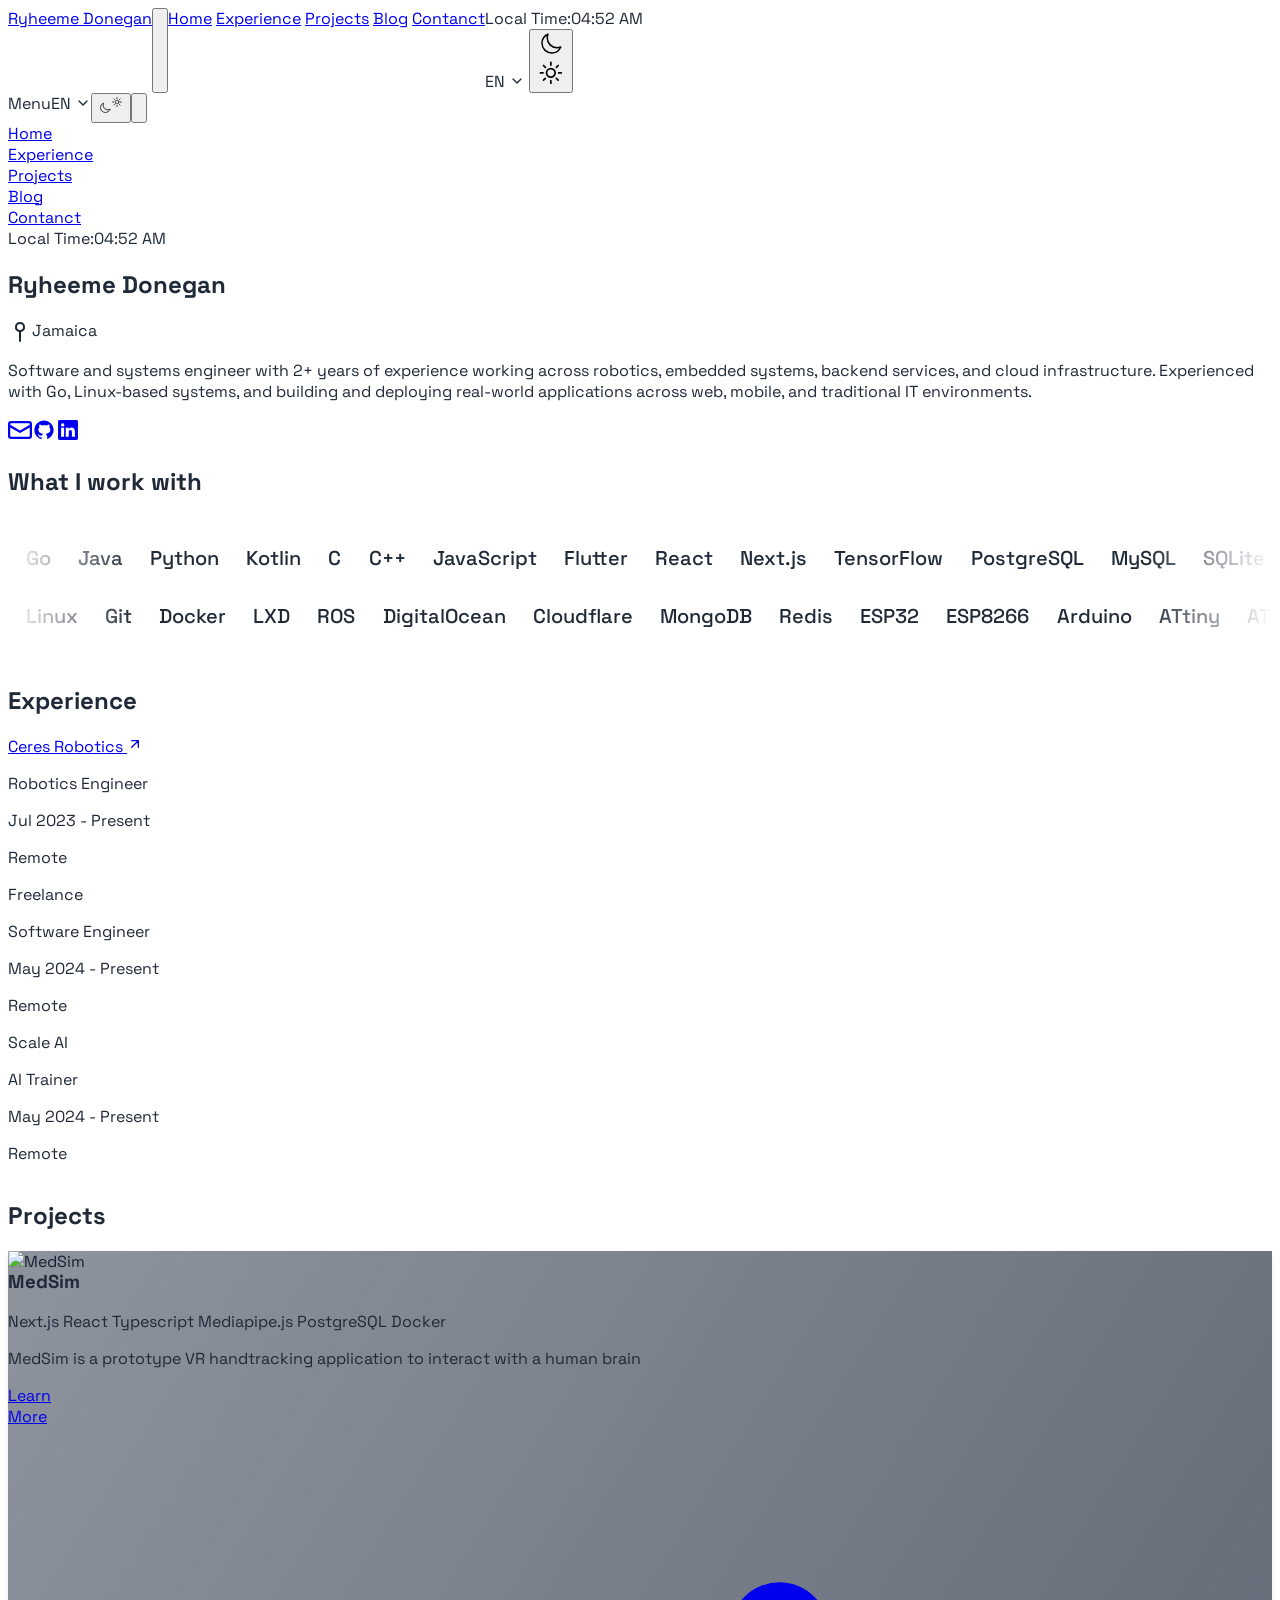
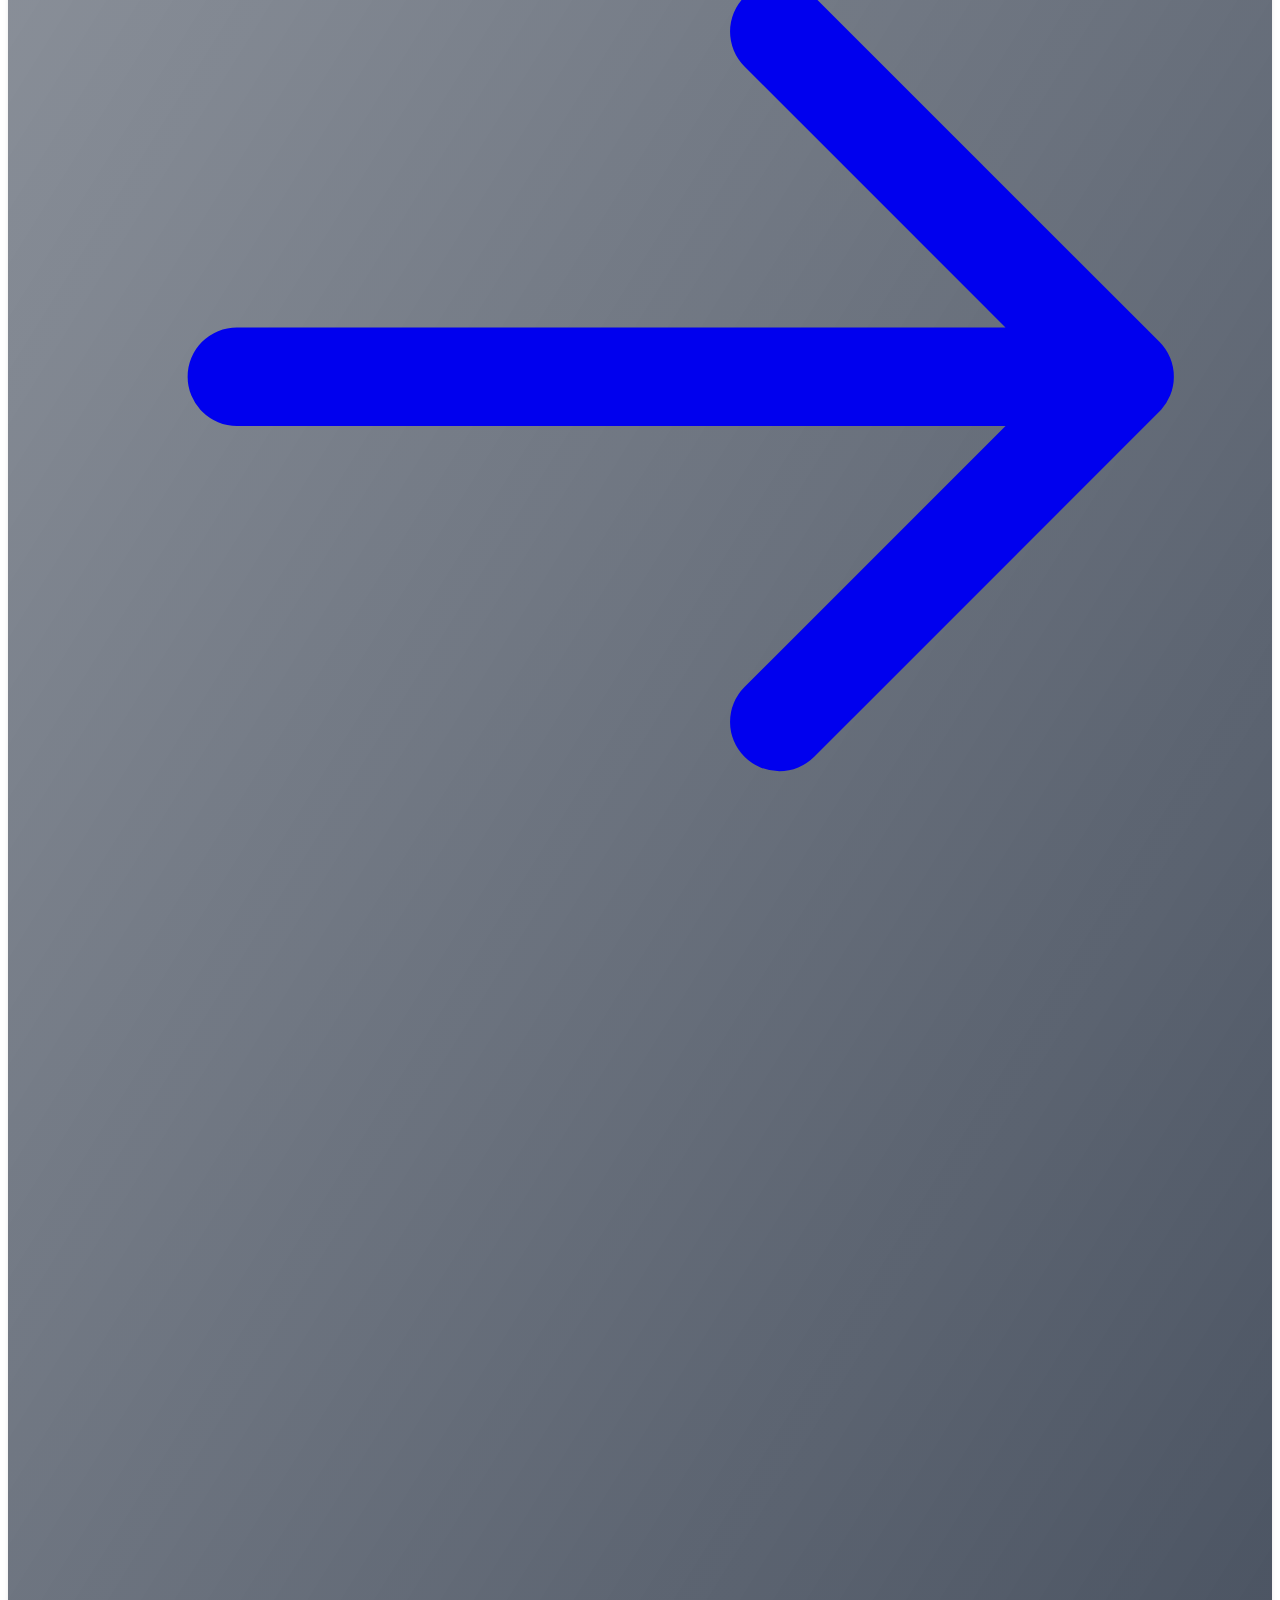
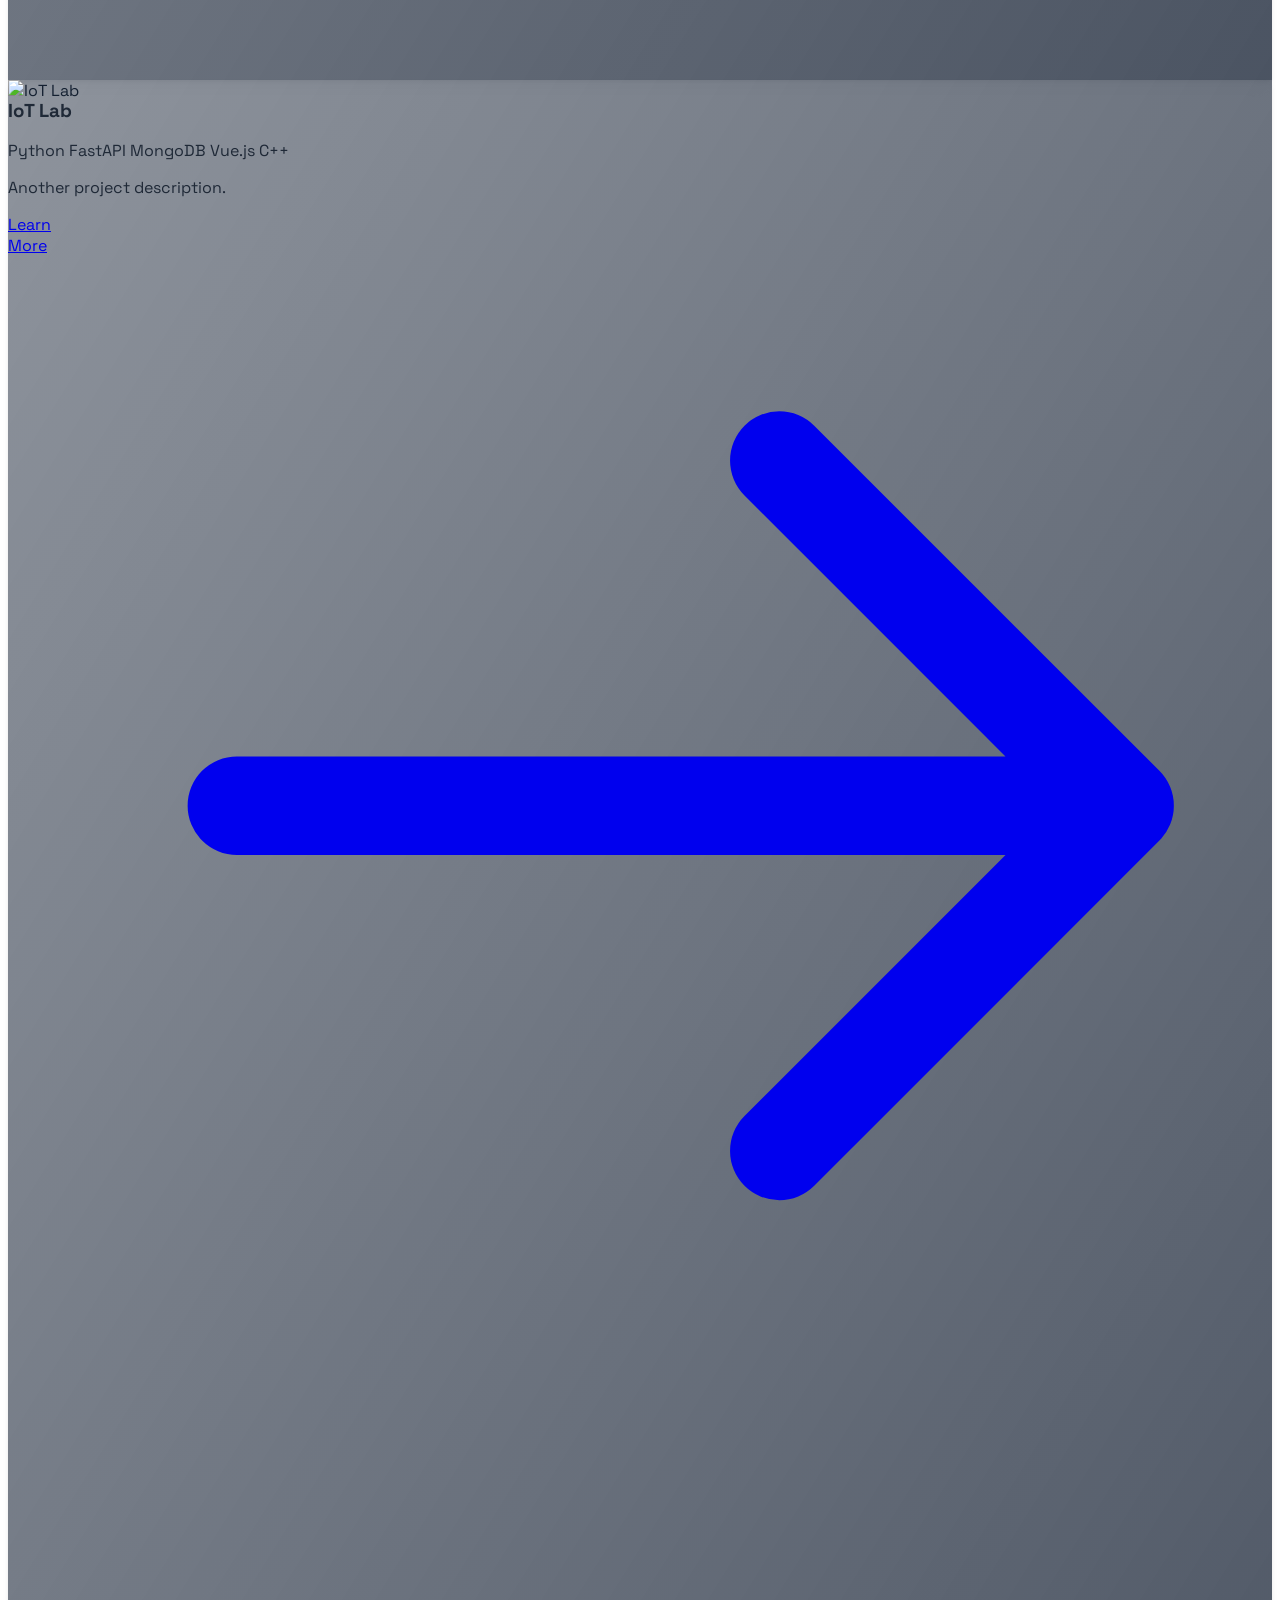
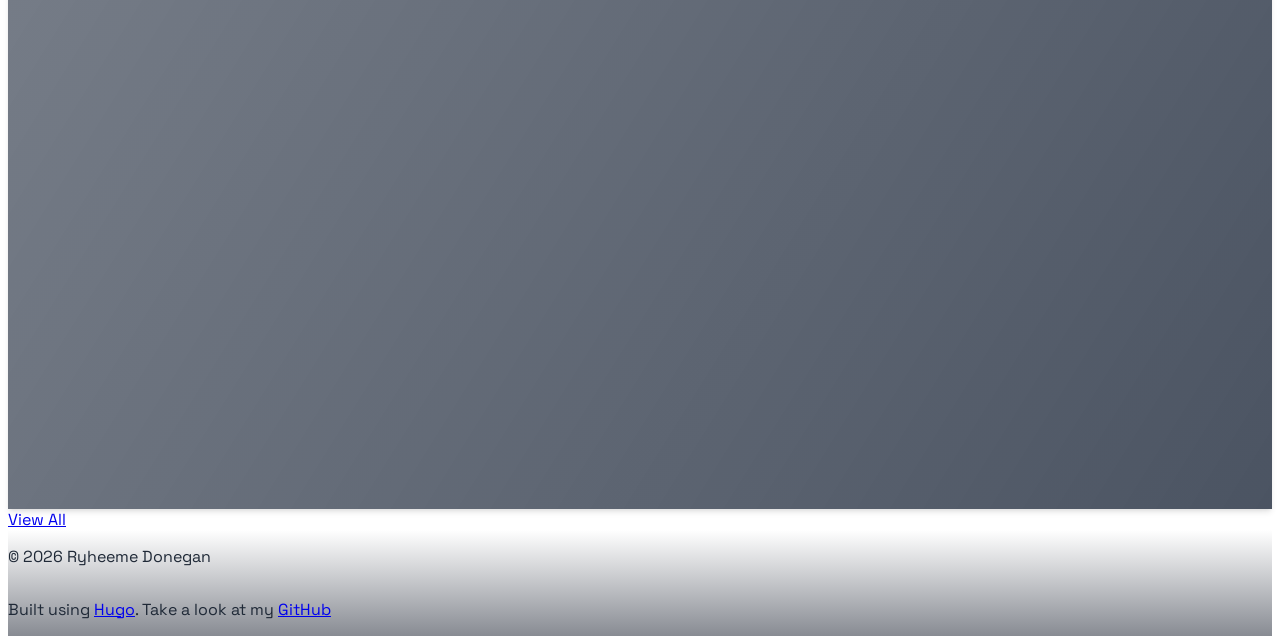
==== public/index.html @ f971b755 "push v2" ====
<!DOCTYPE html>
<html lang="en">
    <head>
	<meta name="generator" content="Hugo 0.159.0"><script src="/personal-website/livereload.js?mindelay=10&amp;v=2&amp;port=1313&amp;path=personal-website/livereload" data-no-instant defer></script>
        <meta charset="UTF-8">
        <meta name="viewport" content="width=device-width, initial-scale=1.0">
        <title>Ryheeme Donegan Personal Website</title>
        
        
        <link rel="apple-touch-icon" sizes="180x180" href="http://localhost:1313/personal-website/favicon_io/apple-touch-icon.png">
        <link rel="icon" type="image/png" sizes="32x32" href="http://localhost:1313/personal-website/favicon_io/favicon-32x32.png">
        <link rel="icon" type="image/png" sizes="16x16" href="http://localhost:1313/personal-website/favicon_io/favicon-16x16.png">
        <link rel="manifest" href="http://localhost:1313/personal-website/favicon_io/site.webmanifest">        
        <link rel="preload" href="https://cdn.tailwindcss.com" as="script">
        <link rel="preload" href="https://cdn.jsdelivr.net/gh/devicons/devicon@latest/devicon.min.css" as="style">            
        <style>
            html, body {
                background-color: #FFFFFF; 
                color: #1f2937; 
            }
            html.dark, html.dark body {
                background-color: #121212; 
                color: #f3f4f6; 
            }
            .border { 
                border-color: #d4d4d8; 
            }
            html.dark .border {
                border-color: #374151; 
            }
            .carousel-item {
                display: inline-block;
                margin: 0 1rem;
            }            
            .flex {
                display: flex;
            }
            .flex-col {
                flex-direction: column;
            }
            
            @media (min-width: 768px) {
                .md\:flex-row {
                    flex-direction: row;
                }
            }
            
            .tech-carousel {
                overflow: hidden;
                width: 100%;
                padding: 1rem 0;
            }
            
            .carousel-track {
                white-space: nowrap;
            }
        </style>
        
        <script src="https://cdn.tailwindcss.com"></script>
        <link rel="stylesheet" type='text/css' href="https://cdn.jsdelivr.net/gh/devicons/devicon@latest/devicon.min.css" />
        <script>
            if (localStorage.getItem('color-theme') === 'dark' || (!('color-theme' in localStorage) && window.matchMedia('(prefers-color-scheme: dark)').matches)) {
                document.documentElement.classList.add('dark');
            } else {
                document.documentElement.classList.remove('dark');
            }
        </script>
        <style>
            :root {
                color-scheme: light dark;
            }
            
            .tech-icon {
                filter: grayscale(100%) brightness(200%);
                transition: all 0.3s ease;
            }
            .tech-icon:hover {
                filter: none;
            }
            
            @keyframes scroll {
                0% {
                    transform: translateX(0);
                }
                100% {
                    transform: translateX(-100%);
                }
            }
            
            .tech-carousel {
                width: 100%;
                padding: 1rem 0;
            }
            
            .tech-track {
                width: fit-content;
                animation: scroll 20s linear infinite;
            }
            
            .tech-track:hover {
                animation-play-state: paused;
            }
            
            .tech-slide {
                float: left;
            }
        </style>
    </head>
    <body class="min-h-screen bg-bg-primary-light dark:bg-bg-primary-dark text-text-primary-light dark:text-text-primary-dark">
        
<head>
    <link rel="stylesheet" type='text/css' href="https://cdn.jsdelivr.net/gh/devicons/devicon@latest/devicon.min.css" />
    <link href="https://fonts.googleapis.com/css2?family=Space+Grotesk:wght@400;500;600;700&display=swap" rel="stylesheet">
    <style>
        body {
            font-family: 'Space Grotesk', sans-serif;
        }
        .language-switcher {
            position: relative;
            display: inline-block;
        }
        .language-switcher-btn {
            display: flex;
            align-items: center;
            gap: 0.25rem;
            cursor: pointer;
        }
        .language-dropdown {
            display: none;
            position: absolute;
            background-color: var(--bg-secondary);
            min-width: 120px;
            box-shadow: 0 8px 16px rgba(0,0,0,0.1);
            z-index: 1;
            border-radius: 0.5rem;
            overflow: hidden;
        }
        .language-switcher:hover .language-dropdown {
            display: block;
        }
        .language-dropdown a {
            padding: 0.75rem 1rem;
            display: block;
            text-decoration: none;
            transition: background-color 0.2s;
        }
        .language-dropdown a:hover {
            background-color: rgba(0,0,0,0.05);
        }
        .dark .language-dropdown a:hover {
            background-color: rgba(255,255,255,0.05);
        }
        .language-active {
            font-weight: 600;
        }
    </style>
</head>
<header class="py-6 relative">
    <div class="max-w-6xl mx-auto px-4">
        <div class="flex flex-col md:flex-row md:items-center md:justify-between gap-4">
            <div class="flex justify-between items-center">
                
                
                
                <a href="http://localhost:1313/personal-website/" class="text-xl font-bold text-text-primary-light dark:text-text-primary-dark hover:text-accent-light dark:hover:text-accent-dark transition-colors duration-300">
                    Ryheeme Donegan
                </a>
                
                
                <button id="mobile-menu-button" class="md:hidden text-text-secondary-light dark:text-text-secondary-dark hover:text-text-primary-light dark:hover:text-text-primary-dark focus:outline-none">
                    <svg class="w-6 h-6" fill="none" stroke="currentColor" viewBox="0 0 24 24">
                        <path stroke-linecap="round" stroke-linejoin="round" stroke-width="2" d="M4 6h16M4 12h16M4 18h16"></path>
                    </svg>
                </button>
            </div>            
            
            <nav class="hidden md:flex flex-wrap justify-center items-center gap-4 md:gap-6">
                
                <a href="http://localhost:1313/" class="inline-block text-lg text-text-secondary-light dark:text-text-secondary-dark hover:text-text-primary-light dark:hover:text-text-primary-dark transition-colors duration-300 ">Home</a>
                
                <a href="http://localhost:1313/experience/" class="inline-block text-lg text-text-secondary-light dark:text-text-secondary-dark hover:text-text-primary-light dark:hover:text-text-primary-dark transition-colors duration-300 ">Experience</a>
                
                <a href="http://localhost:1313/projects/" class="inline-block text-lg text-text-secondary-light dark:text-text-secondary-dark hover:text-text-primary-light dark:hover:text-text-primary-dark transition-colors duration-300 ">Projects</a>
                
                <a href="http://localhost:1313/blog/" class="inline-block text-lg text-text-secondary-light dark:text-text-secondary-dark hover:text-text-primary-light dark:hover:text-text-primary-dark transition-colors duration-300 ">Blog</a>
                
                <a href="http://localhost:1313/contact/" class="inline-block text-lg text-text-secondary-light dark:text-text-secondary-dark hover:text-text-primary-light dark:hover:text-text-primary-dark transition-colors duration-300 ">Contanct</a>
                
            </nav>
            <div class="hidden md:flex justify-end items-center">
                <div class="flex items-center">
                    <span class="text-lg text-text-secondary-light dark:text-text-secondary-dark mr-2">Local Time:</span>
                    <div id="local-time" class="text-lg text-text-secondary-light dark:text-text-secondary-dark"></div>
                </div>
                
                <div class="language-switcher ml-4">
                    <div class="language-switcher-btn text-lg text-text-secondary-light dark:text-text-secondary-dark hover:text-text-primary-light dark:hover:text-text-primary-dark transition-colors duration-300 p-2 rounded-md">
                        EN
                        <svg xmlns="http://www.w3.org/2000/svg" width="16" height="16" viewBox="0 0 24 24" fill="none" stroke="currentColor" stroke-width="2" stroke-linecap="round" stroke-linejoin="round">
                            <path d="m6 9 6 6 6-6"/>
                        </svg>
                    </div>
                    <div class="language-dropdown">
                        
                            
                            
                            
                            
                            <a href="http://localhost:1313/personal-website/en" 
                               class="language-active text-text-secondary-light dark:text-text-secondary-dark hover:text-text-primary-light dark:hover:text-text-primary-dark transition-colors duration-300">
                                
                            </a>
                        
                    </div>
                </div>
                <button id="theme-toggle-button-desktop" class="ml-4 inline-block text-lg text-text-secondary-light dark:text-text-secondary-dark hover:text-text-primary-light dark:hover:text-text-primary-dark transition-colors duration-300 p-2 rounded-md">
                  <svg id="theme-toggle-dark-icon-desktop" width="24" height="24" viewBox="0 0 24 24" fill="none" xmlns="http://www.w3.org/2000/svg" class="w-5 h-5">
                    <path d="M21.7519 15.0021C20.597 15.484 19.3296 15.7501 18 15.7501C12.6152 15.7501 8.25 11.3849 8.25 6.00011C8.25 4.67052 8.51614 3.40308 8.99806 2.24817C5.47566 3.71798 3 7.19493 3 11.2501C3 16.6349 7.36522 21.0001 12.75 21.0001C16.8052 21.0001 20.2821 18.5245 21.7519 15.0021Z" stroke="currentColor" stroke-width="1.5" stroke-linecap="round" stroke-linejoin="round"/>
                  </svg>
                  <svg id="theme-toggle-light-icon-desktop" xmlns="http://www.w3.org/2000/svg" fill="none" viewBox="0 0 24 24" stroke-width="1.5" stroke="currentColor" aria-hidden="true" data-slot="icon" class="w-5 h-5 hidden">
                    <path stroke-linecap="round" stroke-linejoin="round" d="M12 3v2.25m6.364.386-1.591 1.591M21 12h-2.25m-.386 6.364-1.591-1.591M12 18.75V21m-4.773-4.227-1.591 1.591M5.25 12H3m4.227-4.773L5.636 5.636M15.75 12a3.75 3.75 0 1 1-7.5 0 3.75 3.75 0 0 1 7.5 0Z"/>
                  </svg>
                </button>
            </div>
        </div>
    </div>

    
    <div id="mobile-menu" class="fixed inset-0 bg-bg-secondary-light dark:bg-bg-secondary-dark z-50 hidden transition-all duration-300 backdrop-blur-2xl">
        <div class="flex flex-col h-full">
            <div class="flex justify-between items-center p-6">
                <span class="text-xl font-bold text-text-primary-light dark:text-text-primary-dark">Menu</span>
                <div class="flex items-center gap-4">
                    
                    <div class="language-switcher">
                        <div class="language-switcher-btn text-text-secondary-light dark:text-text-secondary-dark hover:text-text-primary-light dark:hover:text-text-primary-dark transition-colors duration-300 flex items-center p-2 rounded-md">
                            EN
                            <svg xmlns="http://www.w3.org/2000/svg" width="16" height="16" viewBox="0 0 24 24" fill="none" stroke="currentColor" stroke-width="2" stroke-linecap="round" stroke-linejoin="round">
                                <path d="m6 9 6 6 6-6"/>
                            </svg>
                        </div>
                        <div class="language-dropdown">
                            
                                
                                
                                
                                
                                <a href="http://localhost:1313/personal-website/en" 
                                   class="language-active text-text-secondary-light dark:text-text-secondary-dark hover:text-text-primary-light dark:hover:text-text-primary-dark transition-colors duration-300">
                                    
                                </a>
                            
                        </div>
                    </div>
                    <button id="theme-toggle-button-mobile" class="text-text-secondary-light dark:text-text-secondary-dark hover:text-text-primary-light dark:hover:text-text-primary-dark transition-colors duration-300 flex items-center p-2 rounded-md">
                      <svg id="theme-toggle-dark-icon-mobile" width="24" height="24" viewBox="0 0 24 24" fill="none" xmlns="http://www.w3.org/2000/svg" class="w-5 h-5">
                        <path d="M21.7519 15.0021C20.597 15.484 19.3296 15.7501 18 15.7501C12.6152 15.7501 8.25 11.3849 8.25 6.00011C8.25 4.67052 8.51614 3.40308 8.99806 2.24817C5.47566 3.71798 3 7.19493 3 11.2501C3 16.6349 7.36522 21.0001 12.75 21.0001C16.8052 21.0001 20.2821 18.5245 21.7519 15.0021Z" stroke="currentColor" stroke-width="1.5" stroke-linecap="round" stroke-linejoin="round"/>
                      </svg>
                      <svg id="theme-toggle-light-icon-mobile" xmlns="http://www.w3.org/2000/svg" fill="none" viewBox="0 0 24 24" stroke-width="1.5" stroke="currentColor" aria-hidden="true" data-slot="icon" class="w-5 h-5 hidden">
                        <path stroke-linecap="round" stroke-linejoin="round" d="M12 3v2.25m6.364.386-1.591 1.591M21 12h-2.25m-.386 6.364-1.591-1.591M12 18.75V21m-4.773-4.227-1.591 1.591M5.25 12H3m4.227-4.773L5.636 5.636M15.75 12a3.75 3.75 0 1 1-7.5 0 3.75 3.75 0 0 1 7.5 0Z"/>
                      </svg>
                    </button>
                    <button id="mobile-menu-close" class="text-text-secondary-light dark:text-text-secondary-dark hover:text-text-primary-light dark:hover:text-text-primary-dark transition-colors duration-300 focus:outline-none">
                        <svg class="w-6 h-6" fill="none" stroke="currentColor" viewBox="0 0 24 24">
                            <path stroke-linecap="round" stroke-linejoin="round" stroke-width="2" d="M6 18L18 6M6 6l12 12"></path>
                        </svg>
                    </button>
                </div>
            </div>
            <nav class="flex flex-col p-6 space-y-4">
                
                <a href="http://localhost:1313/" class="text-xl text-text-secondary-light dark:text-text-secondary-dark hover:text-text-primary-light dark:hover:text-text-primary-dark transition-colors duration-300 " data-menu-link>Home</a>
                
                <a href="http://localhost:1313/experience/" class="text-xl text-text-secondary-light dark:text-text-secondary-dark hover:text-text-primary-light dark:hover:text-text-primary-dark transition-colors duration-300 " data-menu-link>Experience</a>
                
                <a href="http://localhost:1313/projects/" class="text-xl text-text-secondary-light dark:text-text-secondary-dark hover:text-text-primary-light dark:hover:text-text-primary-dark transition-colors duration-300 " data-menu-link>Projects</a>
                
                <a href="http://localhost:1313/blog/" class="text-xl text-text-secondary-light dark:text-text-secondary-dark hover:text-text-primary-light dark:hover:text-text-primary-dark transition-colors duration-300 " data-menu-link>Blog</a>
                
                <a href="http://localhost:1313/contact/" class="text-xl text-text-secondary-light dark:text-text-secondary-dark hover:text-text-primary-light dark:hover:text-text-primary-dark transition-colors duration-300 " data-menu-link>Contanct</a>
                
            </nav>
            <div class="mt-auto p-6">
                <div class="flex items-center justify-center">
                    <span class="text-lg text-text-secondary-light dark:text-text-secondary-dark mr-2">Local Time:</span>
                    <div id="mobile-local-time" class="text-lg text-text-secondary-light dark:text-text-secondary-dark"></div>
                </div>
            </div>
        </div>
    </div>
</header>

<script>
    
    function updateLocalTime() {
        const timeElements = document.querySelectorAll('#local-time, #mobile-local-time');
        timeElements.forEach(element => {
            if (element) {
                const now = new Date();
                const timeString = now.toLocaleTimeString([], { hour: '2-digit', minute: '2-digit' });
                element.textContent = timeString;
            }
        });
    }
    updateLocalTime();
    setInterval(updateLocalTime, 1000);

    
    const mobileMenuButton = document.getElementById('mobile-menu-button');
    const mobileMenuClose = document.getElementById('mobile-menu-close');
    const mobileMenu = document.getElementById('mobile-menu');
    const menuLinks = document.querySelectorAll('[data-menu-link]');

    function openMobileMenu() {
        mobileMenu.classList.remove('hidden');
        document.body.style.overflow = 'hidden'; 
    }

    function closeMobileMenu() {
        mobileMenu.classList.add('hidden');
        document.body.style.overflow = ''; 
    }

    mobileMenuButton.addEventListener('click', openMobileMenu);
    mobileMenuClose.addEventListener('click', closeMobileMenu);

    
    menuLinks.forEach(link => {
        link.addEventListener('click', closeMobileMenu);
    });

    
    const themeToggleBtnDesktop = document.getElementById('theme-toggle-button-desktop');
    const themeToggleDarkIconDesktop = document.getElementById('theme-toggle-dark-icon-desktop');
    const themeToggleLightIconDesktop = document.getElementById('theme-toggle-light-icon-desktop');

    const themeToggleBtnMobile = document.getElementById('theme-toggle-button-mobile');
    const themeToggleDarkIconMobile = document.getElementById('theme-toggle-dark-icon-mobile');
    const themeToggleLightIconMobile = document.getElementById('theme-toggle-light-icon-mobile');

    
    function updateIcons(isDarkMode) {
        if (themeToggleDarkIconDesktop && themeToggleLightIconDesktop) {
            if (isDarkMode) {
                themeToggleLightIconDesktop.classList.remove('hidden');
                themeToggleDarkIconDesktop.classList.add('hidden');
            } else {
                themeToggleLightIconDesktop.classList.add('hidden');
                themeToggleDarkIconDesktop.classList.remove('hidden');
            }
        }
        if (themeToggleDarkIconMobile && themeToggleLightIconMobile) {
            if (isDarkMode) {
                themeToggleLightIconMobile.classList.remove('hidden');
                themeToggleDarkIconMobile.classList.add('hidden');
            } else {
                themeToggleLightIconMobile.classList.add('hidden');
                themeToggleDarkIconMobile.classList.remove('hidden');
            }
        }
    }

    
    function applyTheme(isDarkMode) {
        if (isDarkMode) {
            document.documentElement.classList.add('dark');
            localStorage.setItem('color-theme', 'dark');
        } else {
            document.documentElement.classList.remove('dark');
            localStorage.setItem('color-theme', 'light');
        }
        updateIcons(isDarkMode);
    }

    
    let initialIsDarkMode = false;
    if (localStorage.getItem('color-theme') === 'dark' || 
        (!('color-theme' in localStorage) && window.matchMedia('(prefers-color-scheme: dark)').matches)) {
        initialIsDarkMode = true;
    }
    
    if (initialIsDarkMode && !document.documentElement.classList.contains('dark')) {
         document.documentElement.classList.add('dark');
    }
    applyTheme(initialIsDarkMode); 

    
    function themeToggleClickHandler() {
        const isCurrentlyDark = document.documentElement.classList.contains('dark');
        applyTheme(!isCurrentlyDark); 
        
        
        if (window.innerWidth < 768) {
            closeMobileMenu();
        }
    }

    if (themeToggleBtnDesktop) {
        themeToggleBtnDesktop.addEventListener('click', themeToggleClickHandler);
    }
    if (themeToggleBtnMobile) {
        themeToggleBtnMobile.addEventListener('click', themeToggleClickHandler);
    }
    
    
    mobileMenu.addEventListener('click', function(event) {
        
        if (event.target === mobileMenu) {
            closeMobileMenu();
        }
    });
    
    
    document.addEventListener('keydown', function(event) {
        if (event.key === 'Escape' && !mobileMenu.classList.contains('hidden')) {
            closeMobileMenu();
        }
    });
</script> 
        <main>
            
<head>
    <link rel="stylesheet" type='text/css' href="https://cdn.jsdelivr.net/gh/devicons/devicon@latest/devicon.min.css" />
</head>
<div class="w-full md:w-4/5 lg:w-3/5 mx-auto px-14 py-12">
    
    
    
    
    
    <section class="mb-16">
        <div class="max-w-3xl ml-0 p-4 pb-2 border border-border-primary-light dark:border-border-primary-dark rounded-lg bg-bg-secondary-light dark:bg-bg-secondary-dark shadow-lg relative">
            <div class="text-left">
                <h1 class="text-4xl font-bold mb-2 text-text-primary-light dark:text-text-primary-dark">Ryheeme Donegan</h1>
                <p class="text-gray-400 mb-3 flex items-center text-xl">
                    <svg xmlns="http://www.w3.org/2000/svg" class="text-gray-400" width="24" height="24" viewBox="-7 -2 24 24"><path fill="currentColor" d="M4 9.9A5.002 5.002 0 0 1 5 0a5 5 0 0 1 1 9.9V19a1 1 0 0 1-2 0V9.9zM5 8a3 3 0 1 0 0-6a3 3 0 0 0 0 6z"/></svg>
                    Jamaica
                </p>
                <p class="text-xl mb-6 text-text-primary-light dark:text-text-primary-dark">Software and systems engineer with 2&#43; years of experience working across robotics, embedded systems, backend services, and cloud infrastructure. Experienced with Go, Linux-based systems, and building and deploying real-world applications across web, mobile, and traditional IT environments.</p>
            </div>
            
            <div class="mt-8 md:mt-0 flex flex-wrap justify-center gap-3 md:absolute md:top-4 md:right-4 md:flex-nowrap md:justify-end md:mt-0">
                
                <a href="mailto:ryheemedonegan2003@gmail.com" class="text-text-secondary-light dark:text-text-secondary-dark hover:text-text-primary-light dark:hover:text-text-primary-dark bg-bg-tertiary-light dark:bg-bg-tertiary-dark p-2 rounded-md border border-border-secondary-light dark:border-border-secondary-dark hover:border-border-primary-light dark:hover:border-border-primary-dark transition-all">
                    <svg xmlns="http://www.w3.org/2000/svg" width="24" height="24" viewBox="0 0 16 16"><path fill="currentColor" fill-rule="evenodd" d="M2 3.5h12a.5.5 0 0 1 .5.5v.572L8 8.286L1.5 4.572V4a.5.5 0 0 1 .5-.5Zm-.5 2.8V12a.5.5 0 0 0 .5.5h12a.5.5 0 0 0 .5-.5V6.3L8.372 9.8L8 10.014L7.628 9.8L1.5 6.3ZM0 4a2 2 0 0 1 2-2h12a2 2 0 0 1 2 2v8a2 2 0 0 1-2 2H2a2 2 0 0 1-2-2V4Z" clip-rule="evenodd"/></svg>
                </a>
                
                
                <a href="https://github.com/rylimitless" class="text-text-secondary-light dark:text-text-secondary-dark hover:text-text-primary-light dark:hover:text-text-primary-dark bg-bg-tertiary-light dark:bg-bg-tertiary-dark p-2 rounded-md border border-border-secondary-light dark:border-border-secondary-dark hover:border-border-primary-light dark:hover:border-border-primary-dark transition-all" target="_blank" rel="noopener noreferrer">
                    <svg xmlns="http://www.w3.org/2000/svg" x="0px" y="0px" width="24" height="24" viewBox="0,0,256,256">
                        <g fill="currentColor" fill-rule="nonzero" stroke="none" stroke-width="1" stroke-linecap="butt" stroke-linejoin="miter" stroke-miterlimit="10" stroke-dasharray="" stroke-dashoffset="0" font-family="none" font-weight="none" font-size="none" text-anchor="none" style="mix-blend-mode: normal"><g transform="scale(8.53333,8.53333)"><path d="M15,3c-6.627,0 -12,5.373 -12,12c0,5.623 3.872,10.328 9.092,11.63c-0.056,-0.162 -0.092,-0.35 -0.092,-0.583v-2.051c-0.487,0 -1.303,0 -1.508,0c-0.821,0 -1.551,-0.353 -1.905,-1.009c-0.393,-0.729 -0.461,-1.844 -1.435,-2.526c-0.289,-0.227 -0.069,-0.486 0.264,-0.451c0.615,0.174 1.125,0.596 1.605,1.222c0.478,0.627 0.703,0.769 1.596,0.769c0.433,0 1.081,-0.025 1.691,-0.121c0.328,-0.833 0.895,-1.6 1.588,-1.962c-3.996,-0.411 -5.903,-2.399 -5.903,-5.098c0,-1.162 0.495,-2.286 1.336,-3.233c-0.276,-0.94 -0.623,-2.857 0.106,-3.587c1.798,0 2.885,1.166 3.146,1.481c0.896,-0.307 1.88,-0.481 2.914,-0.481c1.036,0 2.024,0.174 2.922,0.483c0.258,-0.313 1.346,-1.483 3.148,-1.483c0.732,0.731 0.381,2.656 0.102,3.594c0.836,0.945 1.328,2.066 1.328,3.226c0,2.697 -1.904,4.684 -5.894,5.097c1.098,0.573 1.899,2.183 1.899,3.396v2.734c0,0.104 -0.023,0.179 -0.035,0.268c4.676,-1.639 8.035,-6.079 8.035,-11.315c0,-6.627 -5.373,-12 -12,-12z"></path></g></g>
                        </svg>
                </a>
                
                
                <a href="https://www.linkedin.com/in/ryheemedonegan/" class="text-text-secondary-light dark:text-text-secondary-dark hover:text-text-primary-light dark:hover:text-text-primary-dark bg-bg-tertiary-light dark:bg-bg-tertiary-dark p-2 rounded-md border border-border-secondary-light dark:border-border-secondary-dark hover:border-border-primary-light dark:hover:border-border-primary-dark transition-all" target="_blank" rel="noopener noreferrer">
                    <svg xmlns="http://www.w3.org/2000/svg" width="24" height="24" viewBox="0 0 24 24"><path fill="currentColor" d="M20.47 2H3.53a1.45 1.45 0 0 0-1.47 1.43v17.14A1.45 1.45 0 0 0 3.53 22h16.94a1.45 1.45 0 0 0 1.47-1.43V3.43A1.45 1.45 0 0 0 20.47 2ZM8.09 18.74h-3v-9h3ZM6.59 8.48a1.56 1.56 0 1 1 0-3.12a1.57 1.57 0 1 1 0 3.12Zm12.32 10.26h-3v-4.83c0-1.21-.43-2-1.52-2A1.65 1.65 0 0 0 12.85 13a2 2 0 0 0-.1.73v5h-3v-9h3V11a3 3 0 0 1 2.71-1.5c2 0 3.45 1.29 3.45 4.06Z"/></svg>
                </a>
                
                
            </div>
        </div>
    </section>
    

    
    
        <section class="mb-20">
            <h2 class="text-4xl font-bold mb-2 relative">What I work with</h2>
            <div class="tech-carousel">
                <div class="carousel-container">
                    <div class="carousel-track carousel-track-left-to-right"><div class="carousel-item">
                                <i class="devicon-go-plain"></i>
                                <span class="text-xl">Go</span>
                            </div><div class="carousel-item">
                                <i class="devicon-java-plain"></i>
                                <span class="text-xl">Java</span>
                            </div><div class="carousel-item">
                                <i class="devicon-python-plain"></i>
                                <span class="text-xl">Python</span>
                            </div><div class="carousel-item">
                                <i class="devicon-kotlin-plain"></i>
                                <span class="text-xl">Kotlin</span>
                            </div><div class="carousel-item">
                                <i class="devicon-c-plain"></i>
                                <span class="text-xl">C</span>
                            </div><div class="carousel-item">
                                <i class="devicon-cplusplus-plain"></i>
                                <span class="text-xl">C&#43;&#43;</span>
                            </div><div class="carousel-item">
                                <i class="devicon-javascript-plain"></i>
                                <span class="text-xl">JavaScript</span>
                            </div><div class="carousel-item">
                                <i class="devicon-flutter-plain"></i>
                                <span class="text-xl">Flutter</span>
                            </div><div class="carousel-item">
                                <i class="devicon-react-original"></i>
                                <span class="text-xl">React</span>
                            </div><div class="carousel-item">
                                <i class="devicon-nextjs-plain"></i>
                                <span class="text-xl">Next.js</span>
                            </div><div class="carousel-item">
                                <i class="devicon-tensorflow-original"></i>
                                <span class="text-xl">TensorFlow</span>
                            </div><div class="carousel-item">
                                <i class="devicon-postgresql-plain"></i>
                                <span class="text-xl">PostgreSQL</span>
                            </div><div class="carousel-item">
                                <i class="devicon-mysql-plain"></i>
                                <span class="text-xl">MySQL</span>
                            </div><div class="carousel-item">
                                <i class="devicon-sqlite-plain"></i>
                                <span class="text-xl">SQLite</span>
                            </div><div class="carousel-item">
                                <i class="devicon-go-plain"></i>
                                <span class="text-xl">Go</span>
                            </div><div class="carousel-item">
                                <i class="devicon-java-plain"></i>
                                <span class="text-xl">Java</span>
                            </div><div class="carousel-item">
                                <i class="devicon-python-plain"></i>
                                <span class="text-xl">Python</span>
                            </div><div class="carousel-item">
                                <i class="devicon-kotlin-plain"></i>
                                <span class="text-xl">Kotlin</span>
                            </div><div class="carousel-item">
                                <i class="devicon-c-plain"></i>
                                <span class="text-xl">C</span>
                            </div><div class="carousel-item">
                                <i class="devicon-cplusplus-plain"></i>
                                <span class="text-xl">C&#43;&#43;</span>
                            </div><div class="carousel-item">
                                <i class="devicon-javascript-plain"></i>
                                <span class="text-xl">JavaScript</span>
                            </div><div class="carousel-item">
                                <i class="devicon-flutter-plain"></i>
                                <span class="text-xl">Flutter</span>
                            </div><div class="carousel-item">
                                <i class="devicon-react-original"></i>
                                <span class="text-xl">React</span>
                            </div><div class="carousel-item">
                                <i class="devicon-nextjs-plain"></i>
                                <span class="text-xl">Next.js</span>
                            </div><div class="carousel-item">
                                <i class="devicon-tensorflow-original"></i>
                                <span class="text-xl">TensorFlow</span>
                            </div><div class="carousel-item">
                                <i class="devicon-postgresql-plain"></i>
                                <span class="text-xl">PostgreSQL</span>
                            </div><div class="carousel-item">
                                <i class="devicon-mysql-plain"></i>
                                <span class="text-xl">MySQL</span>
                            </div><div class="carousel-item">
                                <i class="devicon-sqlite-plain"></i>
                                <span class="text-xl">SQLite</span>
                            </div></div>
                </div>

                <div class="carousel-container -mt-1">
                    <div class="carousel-track-reverse"><div class="carousel-item">
                                <i class="devicon-linux-plain"></i>
                                <span class="text-xl">Linux</span>
                            </div><div class="carousel-item">
                                <i class="devicon-git-plain"></i>
                                <span class="text-xl">Git</span>
                            </div><div class="carousel-item">
                                <i class="devicon-docker-plain"></i>
                                <span class="text-xl">Docker</span>
                            </div><div class="carousel-item">
                                <i class="devicon-devicon-plain"></i>
                                <span class="text-xl">LXD</span>
                            </div><div class="carousel-item">
                                <i class="devicon-devicon-plain"></i>
                                <span class="text-xl">ROS</span>
                            </div><div class="carousel-item">
                                <i class="devicon-digitalocean-plain"></i>
                                <span class="text-xl">DigitalOcean</span>
                            </div><div class="carousel-item">
                                <i class="devicon-cloudflare-plain"></i>
                                <span class="text-xl">Cloudflare</span>
                            </div><div class="carousel-item">
                                <i class="devicon-mongodb-plain"></i>
                                <span class="text-xl">MongoDB</span>
                            </div><div class="carousel-item">
                                <i class="devicon-redis-plain"></i>
                                <span class="text-xl">Redis</span>
                            </div><div class="carousel-item">
                                <i class="devicon-devicon-plain"></i>
                                <span class="text-xl">ESP32</span>
                            </div><div class="carousel-item">
                                <i class="devicon-devicon-plain"></i>
                                <span class="text-xl">ESP8266</span>
                            </div><div class="carousel-item">
                                <i class="devicon-arduino-plain"></i>
                                <span class="text-xl">Arduino</span>
                            </div><div class="carousel-item">
                                <i class="devicon-devicon-plain"></i>
                                <span class="text-xl">ATtiny</span>
                            </div><div class="carousel-item">
                                <i class="devicon-devicon-plain"></i>
                                <span class="text-xl">ATmega328P</span>
                            </div><div class="carousel-item">
                                <i class="devicon-devicon-plain"></i>
                                <span class="text-xl">Gazebo</span>
                            </div><div class="carousel-item">
                                <i class="devicon-linux-plain"></i>
                                <span class="text-xl">Linux</span>
                            </div><div class="carousel-item">
                                <i class="devicon-git-plain"></i>
                                <span class="text-xl">Git</span>
                            </div><div class="carousel-item">
                                <i class="devicon-docker-plain"></i>
                                <span class="text-xl">Docker</span>
                            </div><div class="carousel-item">
                                <i class="devicon-devicon-plain"></i>
                                <span class="text-xl">LXD</span>
                            </div><div class="carousel-item">
                                <i class="devicon-devicon-plain"></i>
                                <span class="text-xl">ROS</span>
                            </div><div class="carousel-item">
                                <i class="devicon-digitalocean-plain"></i>
                                <span class="text-xl">DigitalOcean</span>
                            </div><div class="carousel-item">
                                <i class="devicon-cloudflare-plain"></i>
                                <span class="text-xl">Cloudflare</span>
                            </div><div class="carousel-item">
                                <i class="devicon-mongodb-plain"></i>
                                <span class="text-xl">MongoDB</span>
                            </div><div class="carousel-item">
                                <i class="devicon-redis-plain"></i>
                                <span class="text-xl">Redis</span>
                            </div><div class="carousel-item">
                                <i class="devicon-devicon-plain"></i>
                                <span class="text-xl">ESP32</span>
                            </div><div class="carousel-item">
                                <i class="devicon-devicon-plain"></i>
                                <span class="text-xl">ESP8266</span>
                            </div><div class="carousel-item">
                                <i class="devicon-arduino-plain"></i>
                                <span class="text-xl">Arduino</span>
                            </div><div class="carousel-item">
                                <i class="devicon-devicon-plain"></i>
                                <span class="text-xl">ATtiny</span>
                            </div><div class="carousel-item">
                                <i class="devicon-devicon-plain"></i>
                                <span class="text-xl">ATmega328P</span>
                            </div><div class="carousel-item">
                                <i class="devicon-devicon-plain"></i>
                                <span class="text-xl">Gazebo</span>
                            </div></div>
                </div>
            </div>
        </section>
    

    
    
    

    
    <section>
        <h2 class="text-4xl font-bold mb-5">Experience</h2>
        <div class="space-y-4 max-w-3xl mx-auto">
            
            <div class="relative pl-8 before:content-[''] before:absolute before:left-0 before:top-0 before:w-[2px] before:h-full before:bg-gray-700 before:rounded-full">
                
                <div class="absolute -left-1.5 top-0 w-2 h-2 bg-gray-700 rounded-full"></div>
                
                <div class="text-gray-400 text-xl mb-1">
                    
                        <a href="https://www.ceresrobotja.com/" target="_blank" rel="noopener noreferrer" class="group inline-flex items-center gap-2 font-medium hover:text-accent-light dark:hover:text-accent-dark transition-colors duration-200">
                            Ceres Robotics
                            <svg xmlns="http://www.w3.org/2000/svg" width="16" height="16" viewBox="0 0 24 24" fill="none" stroke="currentColor" stroke-width="2" stroke-linecap="round" stroke-linejoin="round" class="opacity-70 group-hover:opacity-100 transition-opacity duration-200">
                                <path d="M7 17l9.2-9.2M17 17V7H7"/>
                            </svg>
                        </a>
                    
                </div>
                <p class="text-2xl font-semibold">Robotics Engineer</p>
                <p class="text-gray-400 font-semibold">Jul 2023 - Present</p>
                <p class="text-gray-400 text-sm"> Remote</p>
                <p class="mt-2"></p>
            </div>
            
            <div class="relative pl-8 before:content-[''] before:absolute before:left-0 before:top-0 before:w-[2px] before:h-full before:bg-gray-700 before:rounded-full">
                
                <div class="absolute -left-1.5 top-0 w-2 h-2 bg-gray-700 rounded-full"></div>
                
                <div class="text-gray-400 text-xl mb-1">
                    
                        Freelance
                    
                </div>
                <p class="text-2xl font-semibold">Software Engineer</p>
                <p class="text-gray-400 font-semibold">May 2024 - Present</p>
                <p class="text-gray-400 text-sm"> Remote</p>
                <p class="mt-2"></p>
            </div>
            
            <div class="relative pl-8 before:content-[''] before:absolute before:left-0 before:top-0 before:w-[2px] before:h-full before:bg-gray-700 before:rounded-full">
                
                <div class="absolute -left-1.5 top-0 w-2 h-2 bg-gray-700 rounded-full"></div>
                
                <div class="text-gray-400 text-xl mb-1">
                    
                        Scale AI
                    
                </div>
                <p class="text-2xl font-semibold">AI Trainer</p>
                <p class="text-gray-400 font-semibold">May 2024 - Present</p>
                <p class="text-gray-400 text-sm"> Remote</p>
                <p class="mt-2"></p>
            </div>
            
        </div>
    </section>
    

    
    
    
    
    

    
    
    

    
    <section class="mt-12 md:mt-20 mb-12 md:mb-20">
        <div class="flex justify-between items-center mb-6 md:mb-8">
            <h2 class="text-2xl md:text-4xl font-bold">Projects</h2>
        </div>
        <div class="grid grid-cols-1 gap-6 md:gap-8 max-w-3xl mx-auto">
            
            <div class="project-card relative overflow-hidden rounded-lg bg-[#121212] border border-gray-700 transition-all duration-300 group">
                <div class="aspect-w-16 aspect-h-9 overflow-hidden relative">
                    <div class="absolute inset-0 bg-gradient-to-br from-blue-500/20 to-purple-500/20 z-10"></div>
                    <img src="http://localhost:1313/personal-website/images/projects/medsim.png" alt="MedSim" class="w-full h-full object-cover transition-transform duration-500 group-hover:scale-110">
                    <div class="absolute inset-0 bg-gradient-to-t from-black/90 via-black/50 to-transparent opacity-60 z-20"></div>
                    
                    
                    <div class="absolute inset-0 z-30 p-4 pb-3 md:p-6 md:pb-4 flex flex-col justify-end transform transition-transform duration-500 translate-y-0 group-hover:translate-y-[-20px]">
                        <h3 class="text-xl md:text-2xl font-bold mb-1.5 md:mb-2 text-white line-clamp-2">MedSim</h3>
                        <div class="hidden sm:flex flex-wrap gap-1 md:gap-2 mb-1.5 md:mb-3">
                            
                            
                            <span class="px-1.5 md:px-2 py-0.5 bg-black/30 backdrop-blur-sm rounded-md text-[10px] md:text-xs font-medium text-white">Next.js</span>
                            
                            <span class="px-1.5 md:px-2 py-0.5 bg-black/30 backdrop-blur-sm rounded-md text-[10px] md:text-xs font-medium text-white"> React </span>
                            
                            <span class="px-1.5 md:px-2 py-0.5 bg-black/30 backdrop-blur-sm rounded-md text-[10px] md:text-xs font-medium text-white"> Typescript </span>
                            
                            <span class="px-1.5 md:px-2 py-0.5 bg-black/30 backdrop-blur-sm rounded-md text-[10px] md:text-xs font-medium text-white"> Mediapipe.js</span>
                            
                            <span class="px-1.5 md:px-2 py-0.5 bg-black/30 backdrop-blur-sm rounded-md text-[10px] md:text-xs font-medium text-white"> PostgreSQL</span>
                            
                            <span class="px-1.5 md:px-2 py-0.5 bg-black/30 backdrop-blur-sm rounded-md text-[10px] md:text-xs font-medium text-white"> Docker</span>
                            
                        </div>
                        <p class="hidden md:block text-sm text-white mb-3 line-clamp-3 md:line-clamp-4">MedSim is a prototype VR handtracking application to interact with a human brain</p>
                        
                        
                        <a href="https://medsim-vcjkb.sevalla.app/" class="bg-white/90 backdrop-blur-sm hover:bg-white text-black text-xs md:text-sm font-medium py-1 md:py-1.5 px-2 md:px-3 rounded-md inline-block transition-all duration-300 transform opacity-100 md:opacity-0 group-hover:opacity-100 w-fit flex items-center shadow-lg hover:shadow-xl">
                            Learn More
                            <svg xmlns="http://www.w3.org/2000/svg" class="h-3.5 w-3.5 ml-1 transform group-hover:translate-x-1 transition-transform duration-200" fill="none" viewBox="0 0 24 24" stroke="currentColor">
                                <path stroke-linecap="round" stroke-linejoin="round" stroke-width="2" d="M14 5l7 7m0 0l-7 7m7-7H3" />
                            </svg>
                        </a>
                    </div>
                </div>
            </div>
            
            <div class="project-card relative overflow-hidden rounded-lg bg-[#121212] border border-gray-700 transition-all duration-300 group">
                <div class="aspect-w-16 aspect-h-9 overflow-hidden relative">
                    <div class="absolute inset-0 bg-gradient-to-br from-blue-500/20 to-purple-500/20 z-10"></div>
                    <img src="http://localhost:1313/personal-website/images/projects/iot.png" alt="IoT Lab" class="w-full h-full object-cover transition-transform duration-500 group-hover:scale-110">
                    <div class="absolute inset-0 bg-gradient-to-t from-black/90 via-black/50 to-transparent opacity-60 z-20"></div>
                    
                    
                    <div class="absolute inset-0 z-30 p-4 pb-3 md:p-6 md:pb-4 flex flex-col justify-end transform transition-transform duration-500 translate-y-0 group-hover:translate-y-[-20px]">
                        <h3 class="text-xl md:text-2xl font-bold mb-1.5 md:mb-2 text-white line-clamp-2">IoT Lab</h3>
                        <div class="hidden sm:flex flex-wrap gap-1 md:gap-2 mb-1.5 md:mb-3">
                            
                            
                            <span class="px-1.5 md:px-2 py-0.5 bg-black/30 backdrop-blur-sm rounded-md text-[10px] md:text-xs font-medium text-white">Python</span>
                            
                            <span class="px-1.5 md:px-2 py-0.5 bg-black/30 backdrop-blur-sm rounded-md text-[10px] md:text-xs font-medium text-white"> FastAPI</span>
                            
                            <span class="px-1.5 md:px-2 py-0.5 bg-black/30 backdrop-blur-sm rounded-md text-[10px] md:text-xs font-medium text-white"> MongoDB</span>
                            
                            <span class="px-1.5 md:px-2 py-0.5 bg-black/30 backdrop-blur-sm rounded-md text-[10px] md:text-xs font-medium text-white"> Vue.js </span>
                            
                            <span class="px-1.5 md:px-2 py-0.5 bg-black/30 backdrop-blur-sm rounded-md text-[10px] md:text-xs font-medium text-white"> C&#43;&#43;</span>
                            
                        </div>
                        <p class="hidden md:block text-sm text-white mb-3 line-clamp-3 md:line-clamp-4">Another project description.</p>
                        
                        
                        <a href="https://github.com/rylimitless/home_weather_system" class="bg-white/90 backdrop-blur-sm hover:bg-white text-black text-xs md:text-sm font-medium py-1 md:py-1.5 px-2 md:px-3 rounded-md inline-block transition-all duration-300 transform opacity-100 md:opacity-0 group-hover:opacity-100 w-fit flex items-center shadow-lg hover:shadow-xl">
                            Learn More
                            <svg xmlns="http://www.w3.org/2000/svg" class="h-3.5 w-3.5 ml-1 transform group-hover:translate-x-1 transition-transform duration-200" fill="none" viewBox="0 0 24 24" stroke="currentColor">
                                <path stroke-linecap="round" stroke-linejoin="round" stroke-width="2" d="M14 5l7 7m0 0l-7 7m7-7H3" />
                            </svg>
                        </a>
                    </div>
                </div>
            </div>
            
            <div class="flex justify-center mt-4 md:mt-8">
                <a href="http://localhost:1313/personal-website/projects/" class="text-blue-500 hover:text-blue-400 transition-colors duration-200 text-sm md:text-lg">View All</a>
            </div>
        </div>
    </section>
    

    
    <div class="grid grid-cols-1 md:grid-cols-2 gap-8 mt-20 mb-20 max-w-3xl mx-auto">
        
        
        
        
        

        
        
        
        
        
    </div>

    
    
    
    
    
    
    
</div>

<style>
.tech-carousel {
    width: 100%;
    overflow: hidden;
    mask-image: linear-gradient(to right, transparent, black 10%, black 90%, transparent);
    -webkit-mask-image: linear-gradient(to right, transparent, black 10%, black 90%, transparent);
}

.carousel-container {
    width: 100%;
    overflow: hidden;
    margin-bottom: 0.5rem;
}

.carousel-track, .carousel-track-reverse {
    display: flex;
    width: fit-content;
}

.carousel-track {
    animation: scroll 45s linear infinite;
}

.carousel-track-left-to-right {
    animation: scroll-left-to-right 60s linear infinite;
}

.carousel-track-reverse {
    animation: scroll-reverse 45s linear infinite;
}

.carousel-item {
    display: flex;
    align-items: center;
    width: auto;
    padding: 0.75rem 0.5rem;
    margin: 0 0.1rem;
    border-radius: 0.5rem;
    white-space: nowrap;
    gap: 0.5rem;
}

.carousel-item i {
    font-size: 2.25rem;
}

.carousel-item span {
    font-size: 1.25rem;
    font-weight: 500;
}

.carousel-container:hover .carousel-track,
.carousel-container:hover .carousel-track-reverse,
.carousel-container:hover .carousel-track-left-to-right {
    animation-play-state: paused;
}

@keyframes scroll {
    0% {
        transform: translateX(0);
    }
    100% {
        transform: translateX(calc(-100% / 2));
    }
}

@keyframes scroll-left-to-right {
    0% {
        transform: translateX(calc(-100% / 2));
    }
    100% {
        transform: translateX(0);
    }
}

@keyframes scroll-reverse {
    0% {
        transform: translateX(0);
    }
    100% {
        transform: translateX(calc(-100% / 2));
    }
}

.max-w-3xl {
    border-color: rgba(75, 85, 99, 0.7); 
}

.project-card {
    height: 100%;
    display: flex;
    flex-direction: column;
    box-shadow: 0 4px 6px -1px rgba(0, 0, 0, 0.1), 0 2px 4px -1px rgba(0, 0, 0, 0.06);
    transition: all 0.5s cubic-bezier(0.4, 0, 0.2, 1);
    background: linear-gradient(to bottom right, rgba(30, 41, 59, 0.5), rgba(30, 41, 59, 0.8));
    backdrop-filter: blur(10px);
}

.project-card:hover {
    transform: translateY(-5px);
    box-shadow: 0 20px 25px -5px rgba(0, 0, 0, 0.2), 0 10px 10px -5px rgba(0, 0, 0, 0.1);
    border-color: rgba(59, 130, 246, 0.5);
}
@media (max-width: 767px) {
    .project-card {
        margin: 0 1rem; 
    }
    .aspect-w-16 {
        padding-bottom: 75%; 
    }
}

@media (min-width: 768px) {
    .project-card:hover {
        transform: translateY(-5px);
        box-shadow: 0 20px 25px -5px rgba(0, 0, 0, 0.2), 0 10px 10px -5px rgba(0, 0, 0, 0.1);
        border-color: rgba(59, 130, 246, 0.5);
    }
}
.aspect-w-16 {
    position: relative;
    padding-bottom: 56.25%;
}

.aspect-w-16 > img {
    position: absolute;
    height: 100%;
    width: 100%;
    top: 0;
    left: 0;
    right: 0;
    bottom: 0;
    object-fit: cover;
    filter: saturate(1.1) contrast(1.1);
}

.line-clamp-2 {
    display: -webkit-box;
    -webkit-line-clamp: 2;
    line-clamp: 2;
    -webkit-box-orient: vertical;
    overflow: hidden;
}

.blog-card {
    transition: all 0.3s ease;
}

.blog-card:hover {
    transform: translateX(4px);
}

footer {
    background: linear-gradient(to bottom, transparent, rgba(17, 24, 39, 0.5));
}

 
.toaster {
    position: fixed;
    bottom: 20px;
    left: 50%;
    transform: translateX(-50%);
    background-color: var(--toaster-bg, #333); 
    color: var(--toaster-text, white);
    padding: 10px 20px;
    border-radius: 5px;
    z-index: 1000;
    opacity: 0;
    transition: opacity 0.5s ease-in-out, background-color 0.3s ease, color 0.3s ease;
}

html.dark .toaster {
    --toaster-bg: #e5e7eb;
    --toaster-text: #1f2937;
}

.toaster.show {
    opacity: 1;
}
</style>

<script>
function copyToClipboard(text) {
    navigator.clipboard.writeText(text).then(function() {
        showToaster('Discord username copied to clipboard!');
    }, function(err) {
        showToaster('Failed to copy username.');
        console.error('Could not copy text: ', err);
    });
}

function showToaster(message) {
    const toaster = document.createElement('div');
    toaster.className = 'toaster';
    toaster.textContent = message;
    document.body.appendChild(toaster);
    setTimeout(() => {
        toaster.classList.add('show');
    }, 10); 
    setTimeout(() => {
        toaster.classList.remove('show');
        setTimeout(() => {
            document.body.removeChild(toaster);
        }, 500); 
    }, 3000); 
}
</script>

        </main>
        
<footer class="mt-32 text-center">
    <div class="max-w-3xl mx-auto">
        <div class="border-t border-border-primary-light dark:border-border-primary-dark pt-5">
            <div class="flex flex-col items-center justify-center gap-2">
                                
                
                
                <p class="text-text-secondary-light dark:text-text-secondary-dark text-xm ">© 2026 Ryheeme Donegan</p>
                <p class="text-text-secondary-light dark:text-text-secondary-dark text-xm pb-12">Built using <a href="https://gohugo.io/" target="_blank" class="animated-link text-accent-light dark:text-accent-dark hover:text-text-primary-light dark:hover:text-text-primary-dark">Hugo</a>. Take a look at my <a href="https://github.com/rylimitless" target="_blank" class="animated-link text-accent-light dark:text-accent-dark hover:text-text-primary-light dark:hover:text-text-primary-dark">GitHub</a></p>
                
            </div>
        </div>
    </div>
</footer>

<style>
    .animated-link {
        position: relative;
        display: inline-flex;
        align-items: center;
    }
    
    .animated-link::after {
        content: '';
        position: absolute;
        width: 0;
        height: 1px;
        bottom: -1px;
        left: 0;
        background-color: #0284c7;  
        transition: width 0.3s ease-in-out;
    }
    
    .animated-link:hover::after {
        width: 100%;
    }
    html.dark .animated-link::after {
        background-color: #0ea5e9;  
    }
</style> 
    </body>
</html>
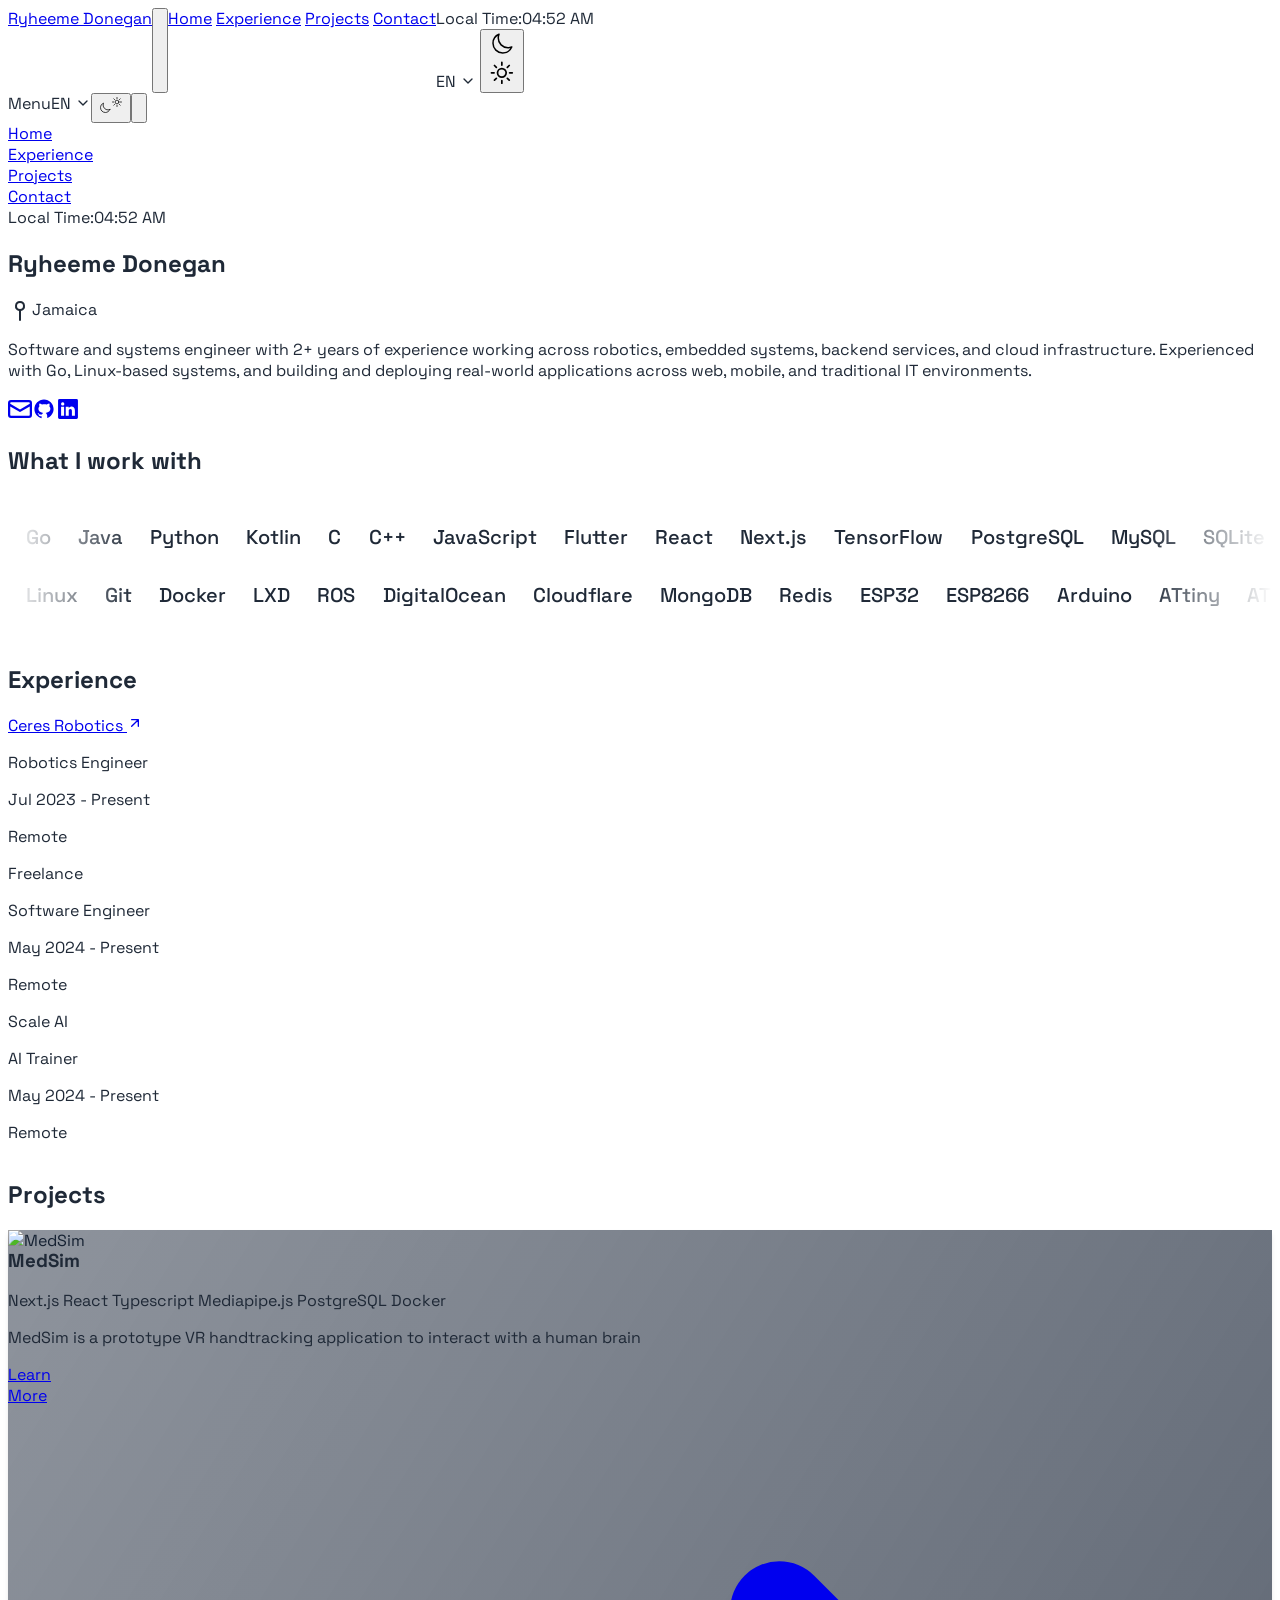
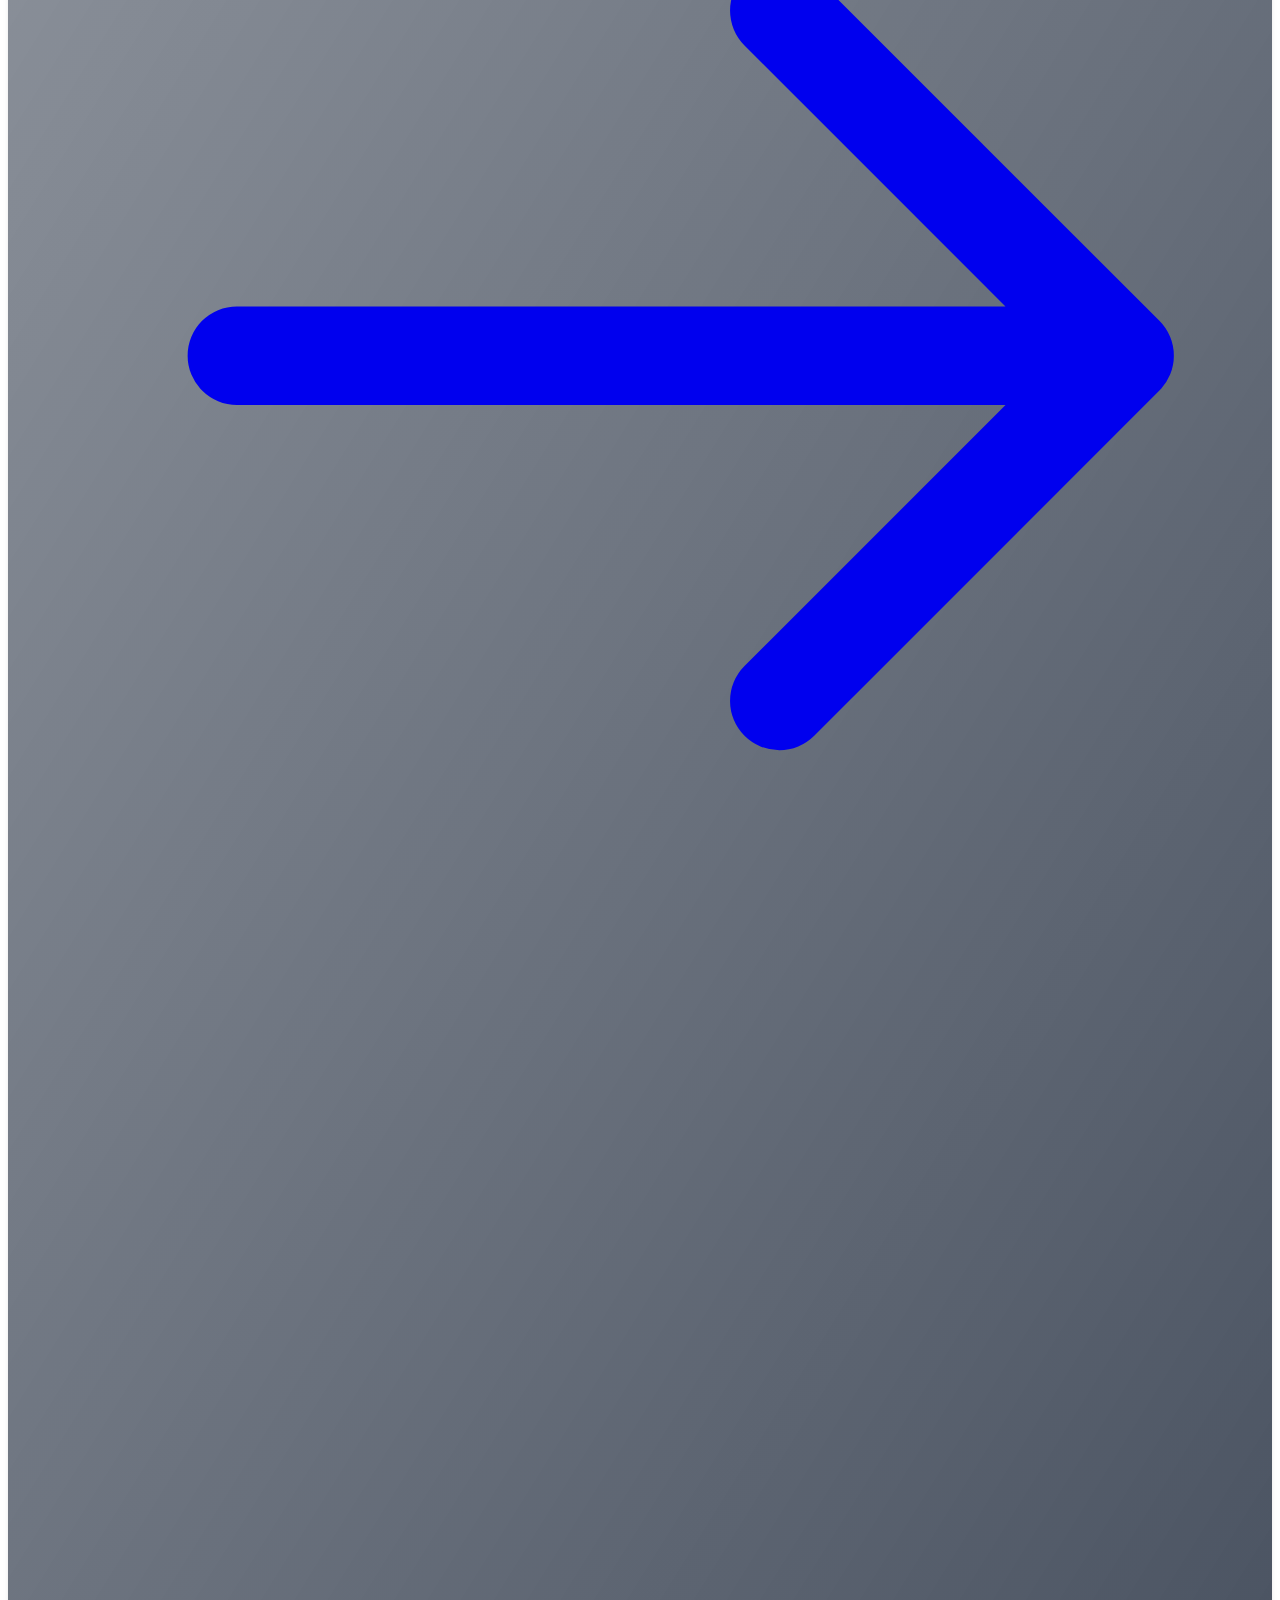
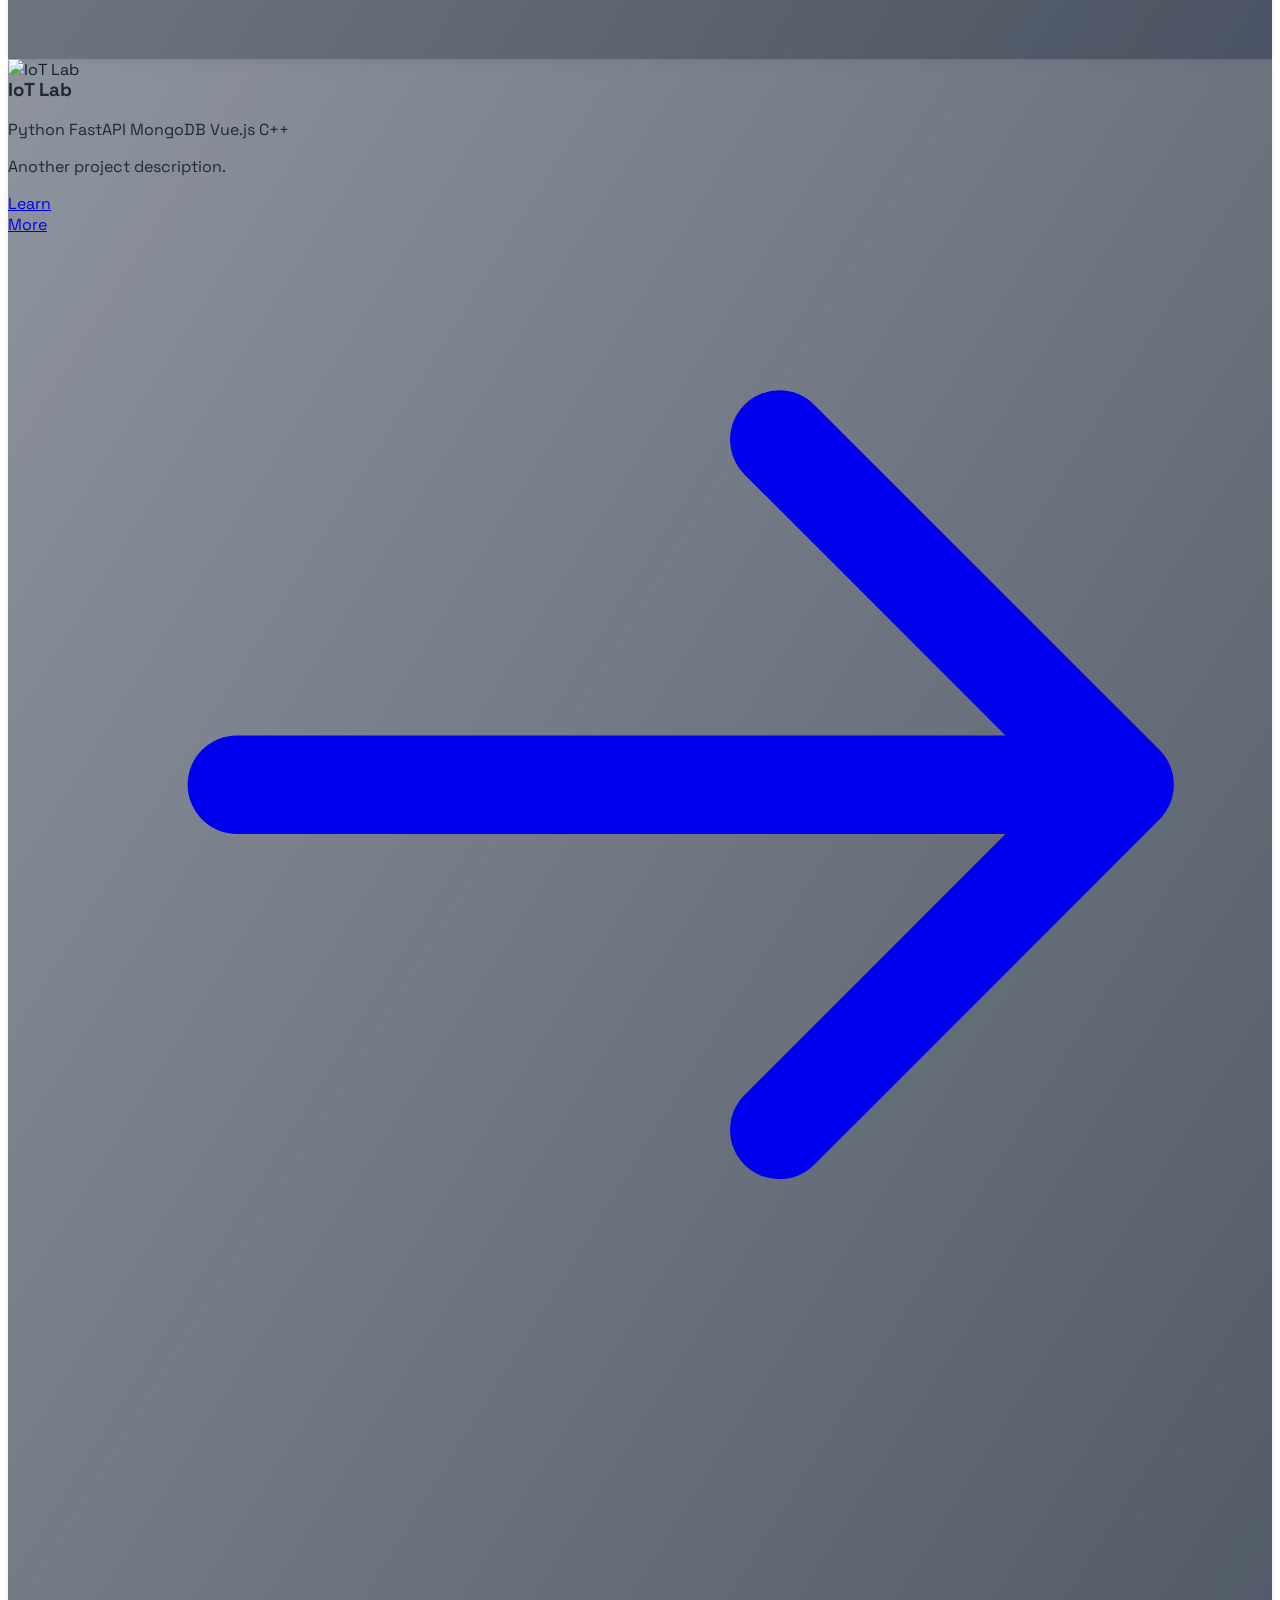
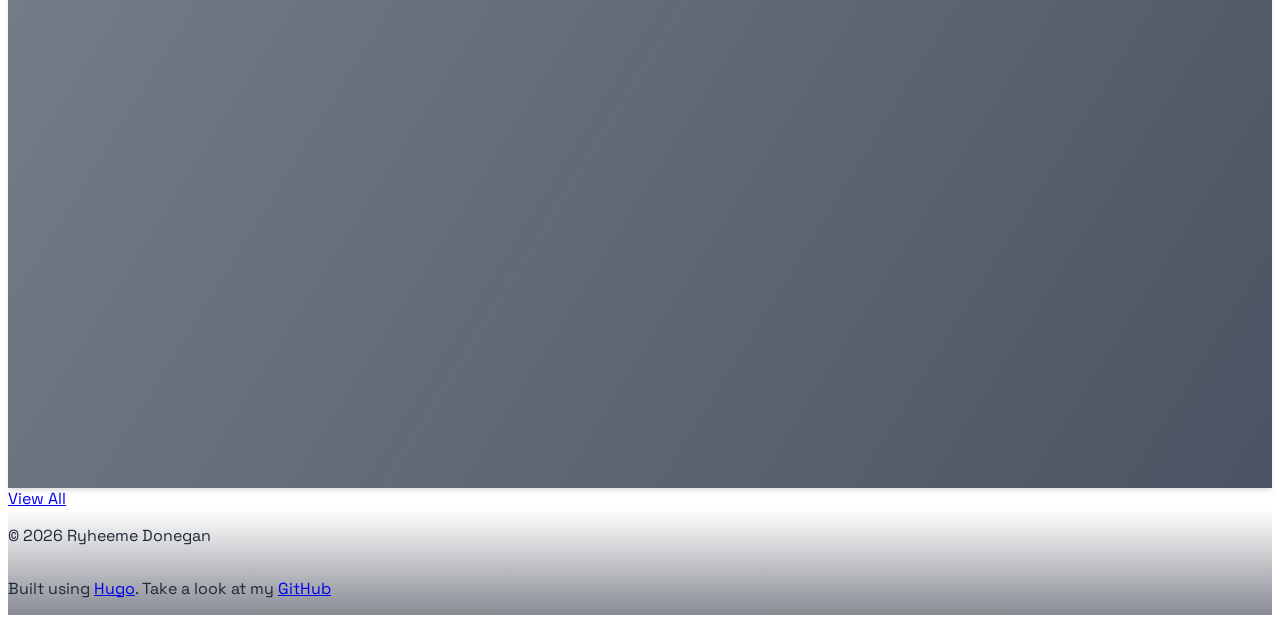
==== commit 2b947338: "push v5" ====
--- a/public/index.html
+++ b/public/index.html
@@ -178,13 +178,11 @@
                 
                 <a href="http://localhost:1313/" class="inline-block text-lg text-text-secondary-light dark:text-text-secondary-dark hover:text-text-primary-light dark:hover:text-text-primary-dark transition-colors duration-300 ">Home</a>
                 
-                <a href="http://localhost:1313/experience/" class="inline-block text-lg text-text-secondary-light dark:text-text-secondary-dark hover:text-text-primary-light dark:hover:text-text-primary-dark transition-colors duration-300 ">Experience</a>
-                
-                <a href="http://localhost:1313/projects/" class="inline-block text-lg text-text-secondary-light dark:text-text-secondary-dark hover:text-text-primary-light dark:hover:text-text-primary-dark transition-colors duration-300 ">Projects</a>
-                
-                <a href="http://localhost:1313/blog/" class="inline-block text-lg text-text-secondary-light dark:text-text-secondary-dark hover:text-text-primary-light dark:hover:text-text-primary-dark transition-colors duration-300 ">Blog</a>
-                
-                <a href="http://localhost:1313/contact/" class="inline-block text-lg text-text-secondary-light dark:text-text-secondary-dark hover:text-text-primary-light dark:hover:text-text-primary-dark transition-colors duration-300 ">Contanct</a>
+                <a href="http://localhost:1313/personal-website/experience/" class="inline-block text-lg text-text-secondary-light dark:text-text-secondary-dark hover:text-text-primary-light dark:hover:text-text-primary-dark transition-colors duration-300 ">Experience</a>
+                
+                <a href="http://localhost:1313/personal-website/projects/" class="inline-block text-lg text-text-secondary-light dark:text-text-secondary-dark hover:text-text-primary-light dark:hover:text-text-primary-dark transition-colors duration-300 ">Projects</a>
+                
+                <a href="http://localhost:1313/personal-website/contact/" class="inline-block text-lg text-text-secondary-light dark:text-text-secondary-dark hover:text-text-primary-light dark:hover:text-text-primary-dark transition-colors duration-300 ">Contact</a>
                 
             </nav>
             <div class="hidden md:flex justify-end items-center">
@@ -271,13 +269,11 @@
                 
                 <a href="http://localhost:1313/" class="text-xl text-text-secondary-light dark:text-text-secondary-dark hover:text-text-primary-light dark:hover:text-text-primary-dark transition-colors duration-300 " data-menu-link>Home</a>
                 
-                <a href="http://localhost:1313/experience/" class="text-xl text-text-secondary-light dark:text-text-secondary-dark hover:text-text-primary-light dark:hover:text-text-primary-dark transition-colors duration-300 " data-menu-link>Experience</a>
-                
-                <a href="http://localhost:1313/projects/" class="text-xl text-text-secondary-light dark:text-text-secondary-dark hover:text-text-primary-light dark:hover:text-text-primary-dark transition-colors duration-300 " data-menu-link>Projects</a>
-                
-                <a href="http://localhost:1313/blog/" class="text-xl text-text-secondary-light dark:text-text-secondary-dark hover:text-text-primary-light dark:hover:text-text-primary-dark transition-colors duration-300 " data-menu-link>Blog</a>
-                
-                <a href="http://localhost:1313/contact/" class="text-xl text-text-secondary-light dark:text-text-secondary-dark hover:text-text-primary-light dark:hover:text-text-primary-dark transition-colors duration-300 " data-menu-link>Contanct</a>
+                <a href="http://localhost:1313/personal-website/experience/" class="text-xl text-text-secondary-light dark:text-text-secondary-dark hover:text-text-primary-light dark:hover:text-text-primary-dark transition-colors duration-300 " data-menu-link>Experience</a>
+                
+                <a href="http://localhost:1313/personal-website/projects/" class="text-xl text-text-secondary-light dark:text-text-secondary-dark hover:text-text-primary-light dark:hover:text-text-primary-dark transition-colors duration-300 " data-menu-link>Projects</a>
+                
+                <a href="http://localhost:1313/personal-website/contact/" class="text-xl text-text-secondary-light dark:text-text-secondary-dark hover:text-text-primary-light dark:hover:text-text-primary-dark transition-colors duration-300 " data-menu-link>Contact</a>
                 
             </nav>
             <div class="mt-auto p-6">
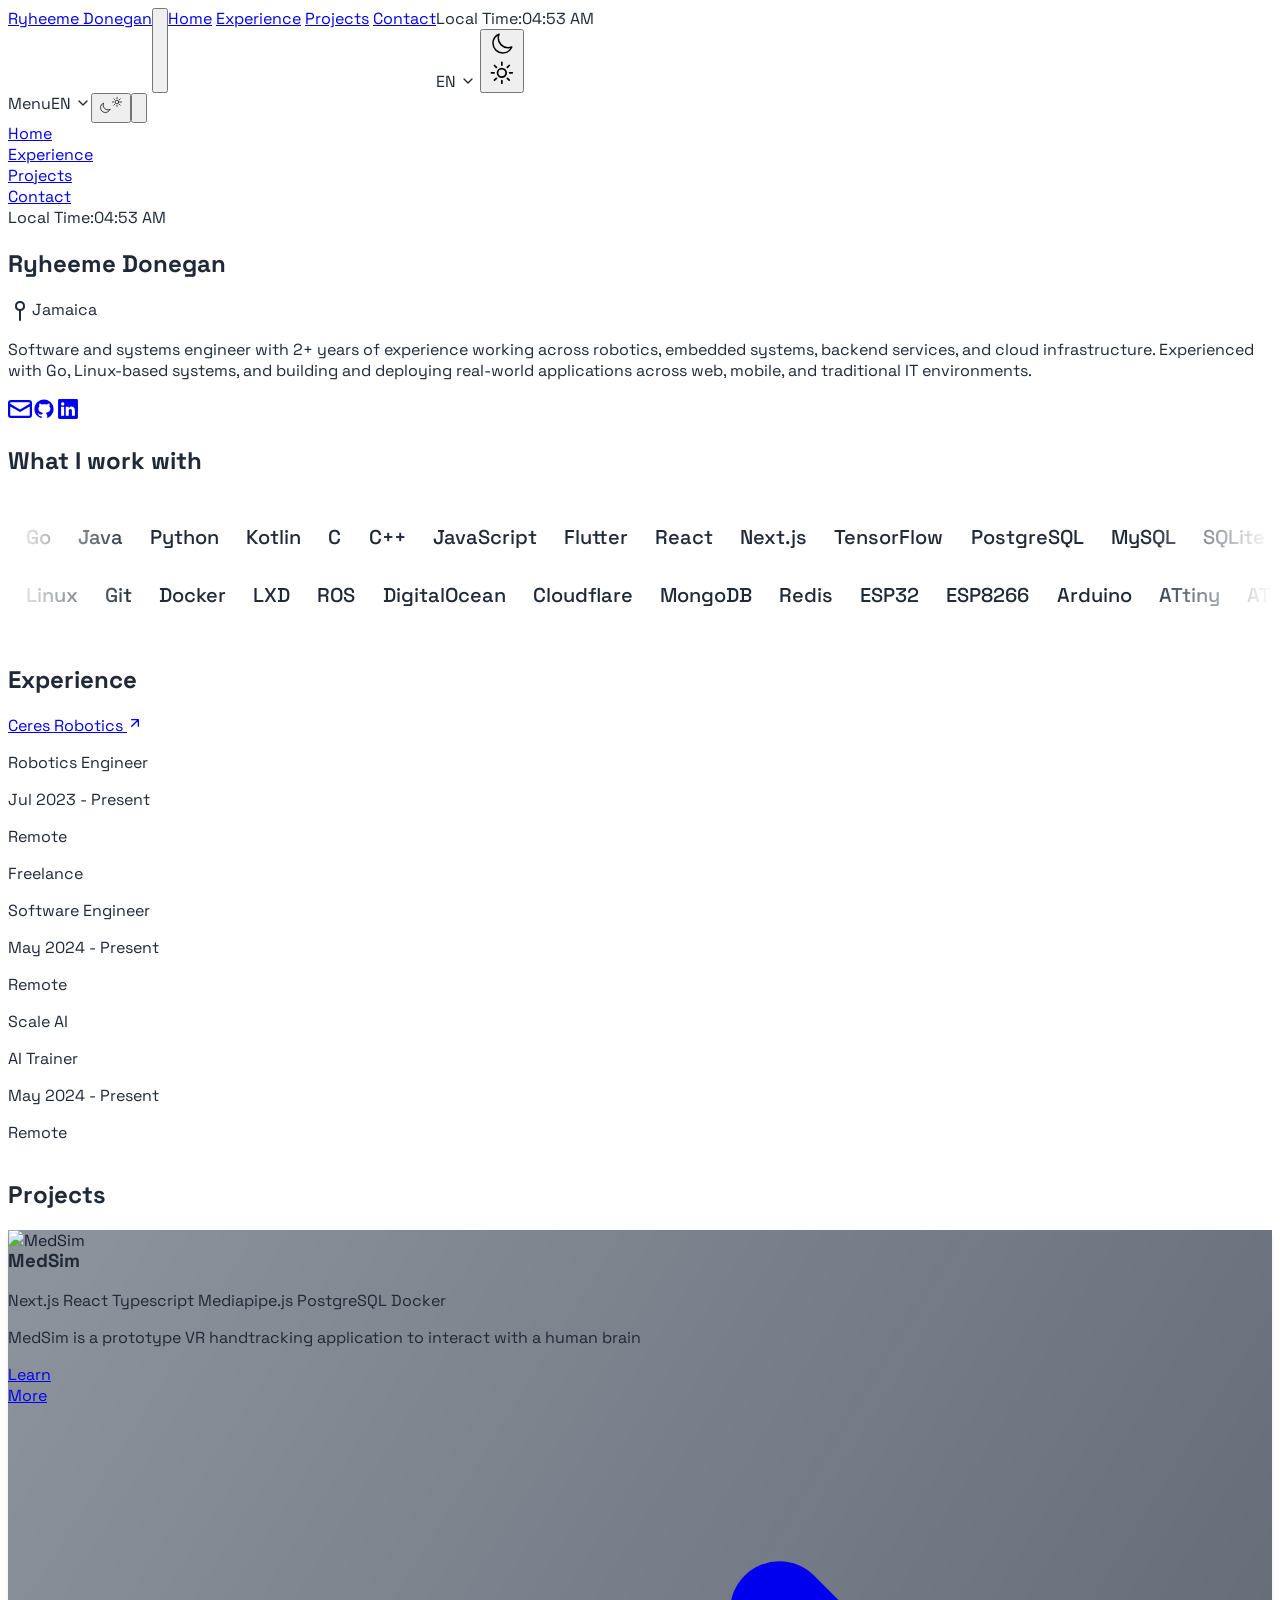
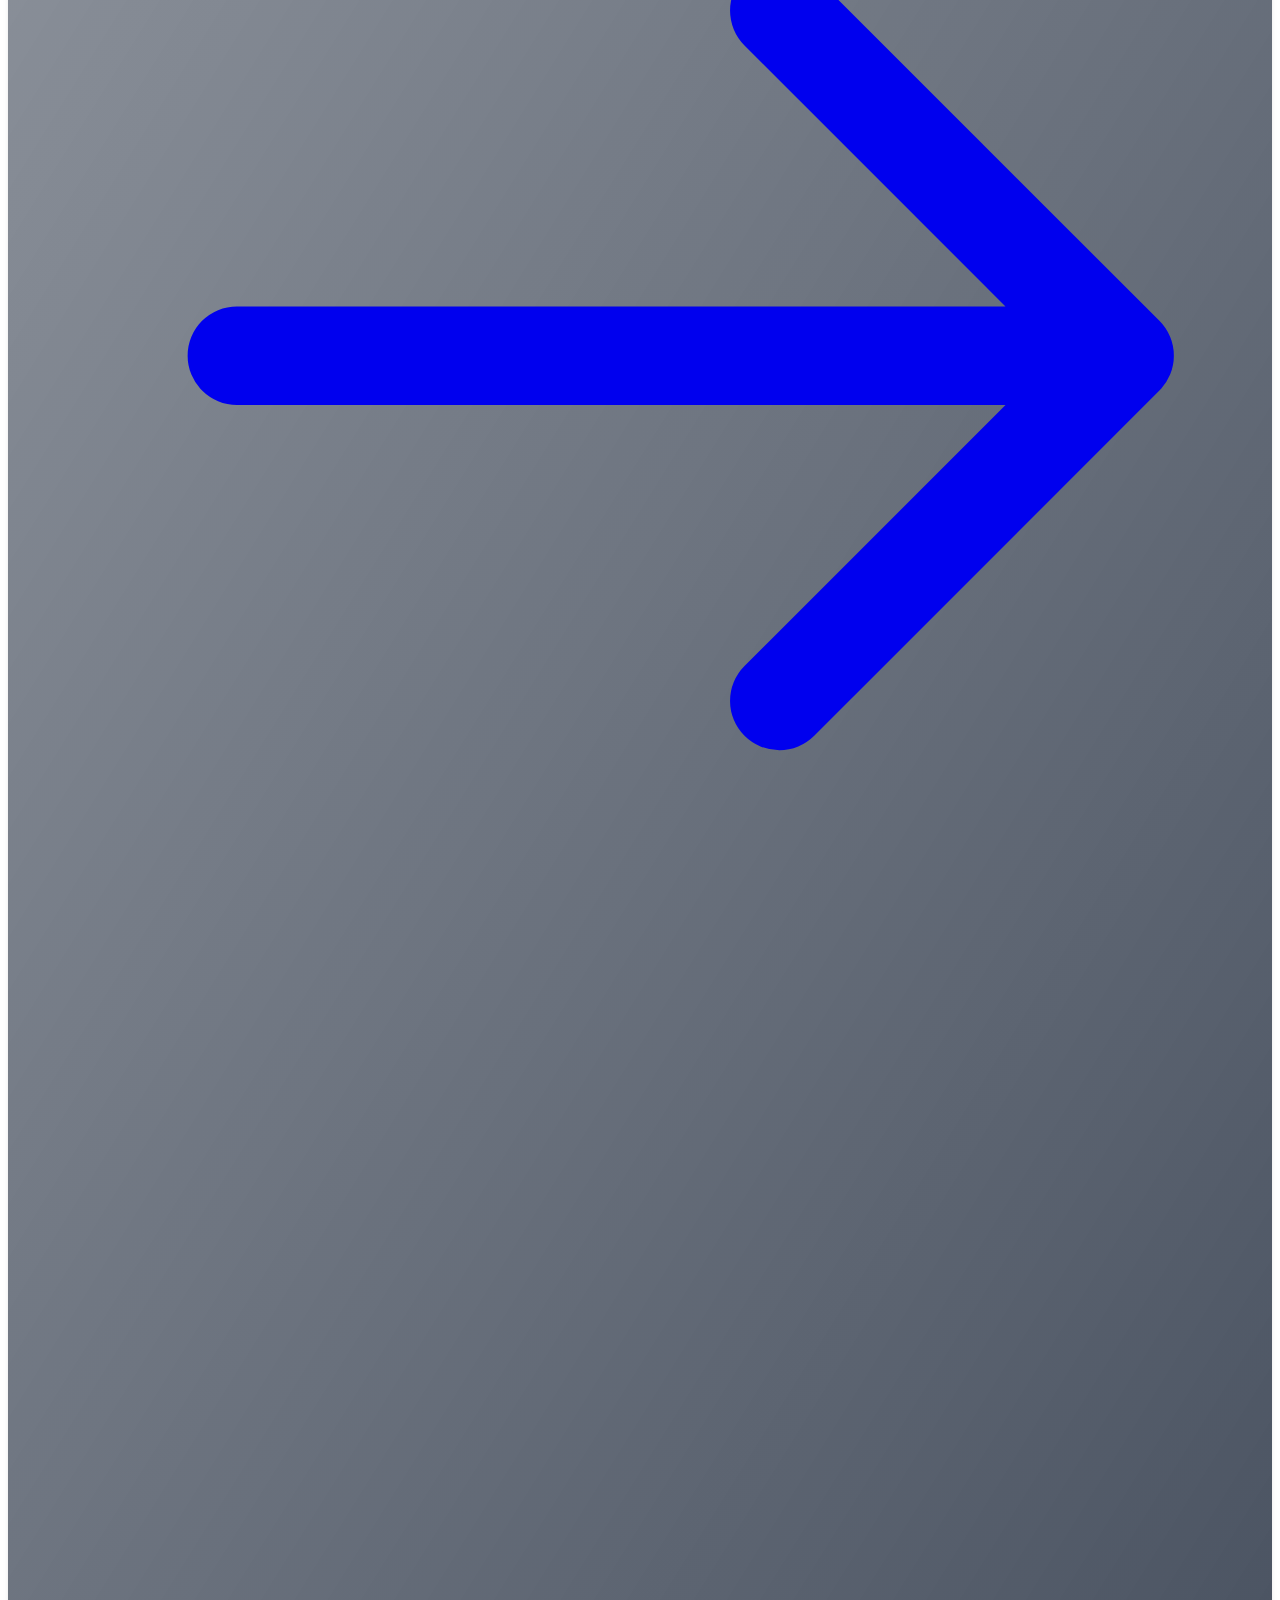
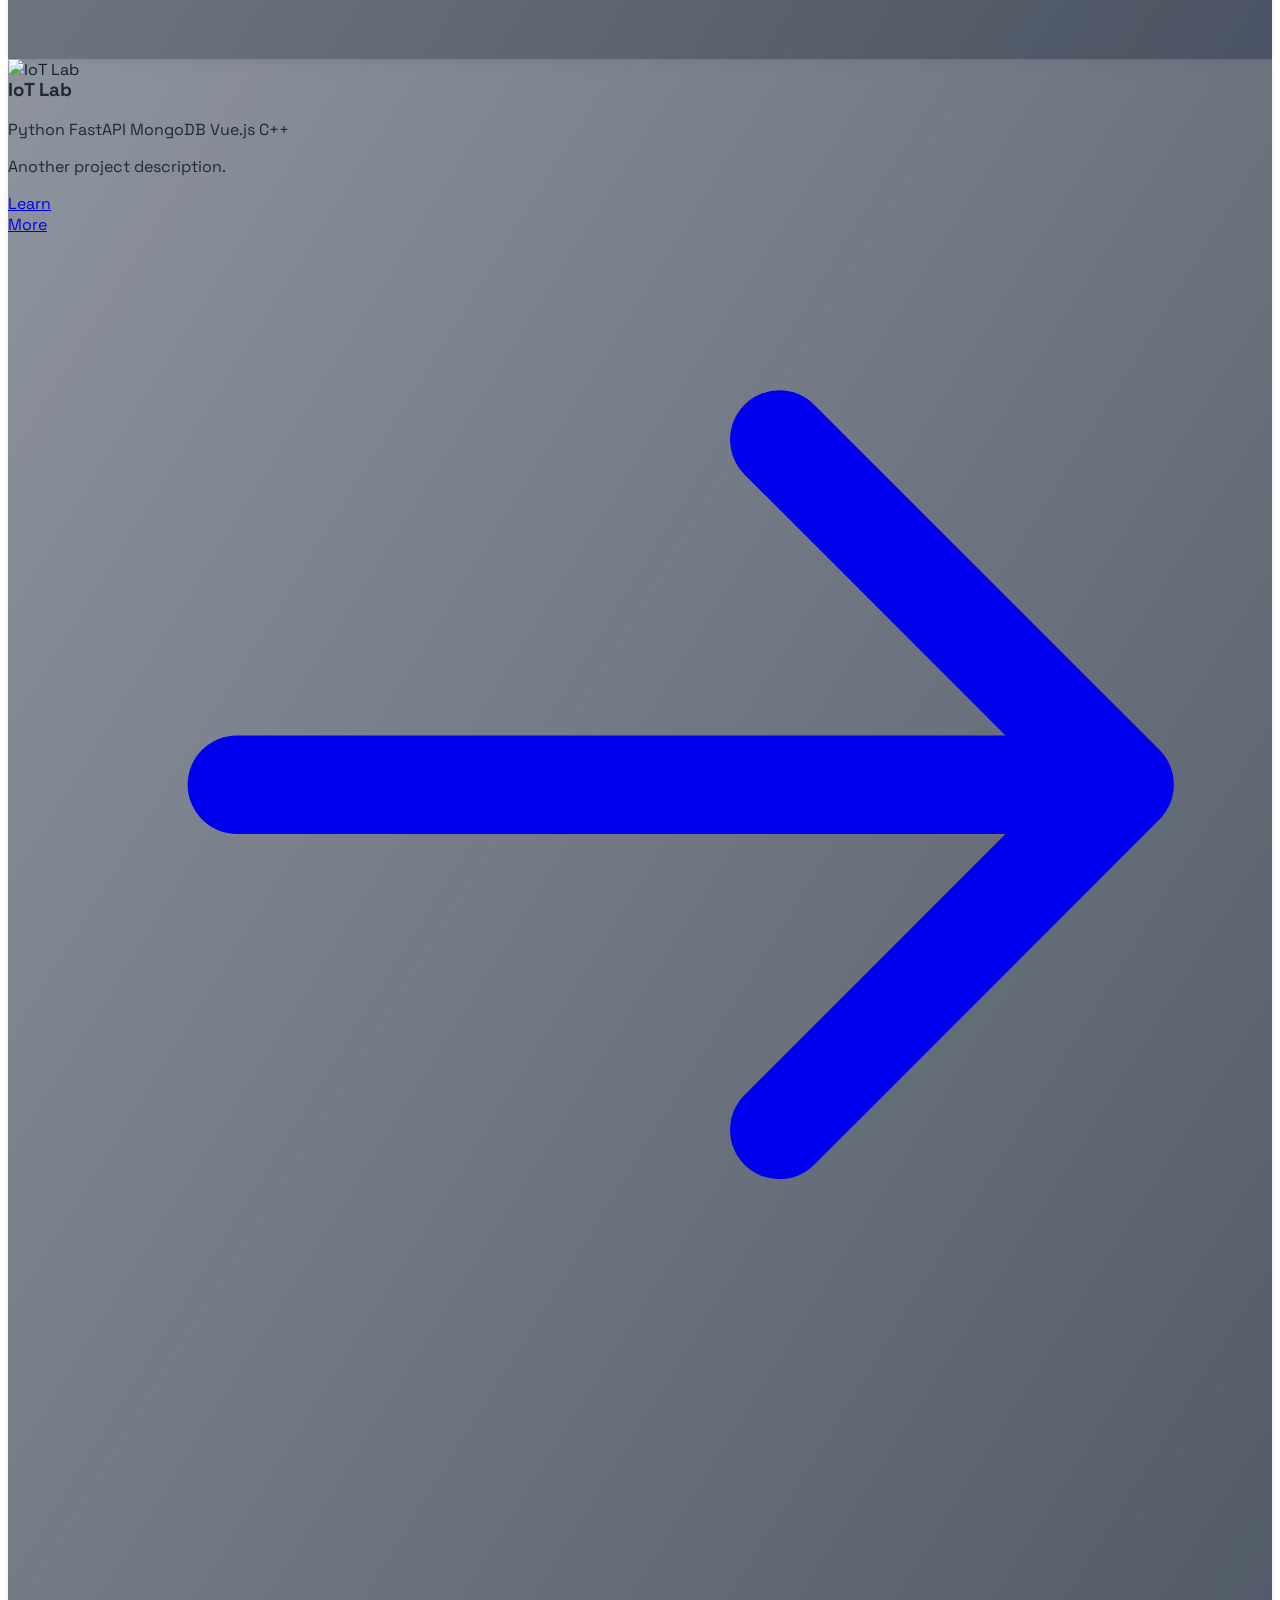
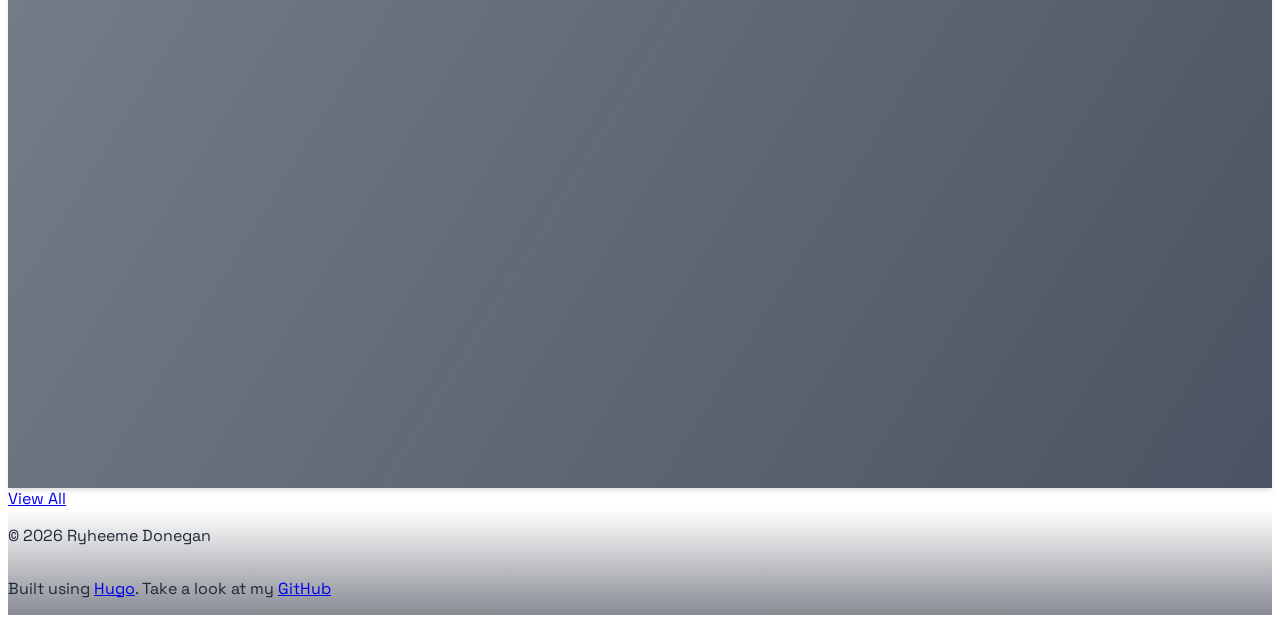
==== commit caf3678b: "Fix Home menu URL and nav links Remove duplicated "personal-website" segment from Home links in hugo" ====
--- a/public/index.html
+++ b/public/index.html
@@ -176,7 +176,7 @@
             
             <nav class="hidden md:flex flex-wrap justify-center items-center gap-4 md:gap-6">
                 
-                <a href="http://localhost:1313/" class="inline-block text-lg text-text-secondary-light dark:text-text-secondary-dark hover:text-text-primary-light dark:hover:text-text-primary-dark transition-colors duration-300 ">Home</a>
+                <a href="http://localhost:1313/personal-website/" class="inline-block text-lg text-text-secondary-light dark:text-text-secondary-dark hover:text-text-primary-light dark:hover:text-text-primary-dark transition-colors duration-300 ">Home</a>
                 
                 <a href="http://localhost:1313/personal-website/experience/" class="inline-block text-lg text-text-secondary-light dark:text-text-secondary-dark hover:text-text-primary-light dark:hover:text-text-primary-dark transition-colors duration-300 ">Experience</a>
                 
@@ -267,7 +267,7 @@
             </div>
             <nav class="flex flex-col p-6 space-y-4">
                 
-                <a href="http://localhost:1313/" class="text-xl text-text-secondary-light dark:text-text-secondary-dark hover:text-text-primary-light dark:hover:text-text-primary-dark transition-colors duration-300 " data-menu-link>Home</a>
+                <a href="http://localhost:1313/personal-website/" class="text-xl text-text-secondary-light dark:text-text-secondary-dark hover:text-text-primary-light dark:hover:text-text-primary-dark transition-colors duration-300 " data-menu-link>Home</a>
                 
                 <a href="http://localhost:1313/personal-website/experience/" class="text-xl text-text-secondary-light dark:text-text-secondary-dark hover:text-text-primary-light dark:hover:text-text-primary-dark transition-colors duration-300 " data-menu-link>Experience</a>
                 
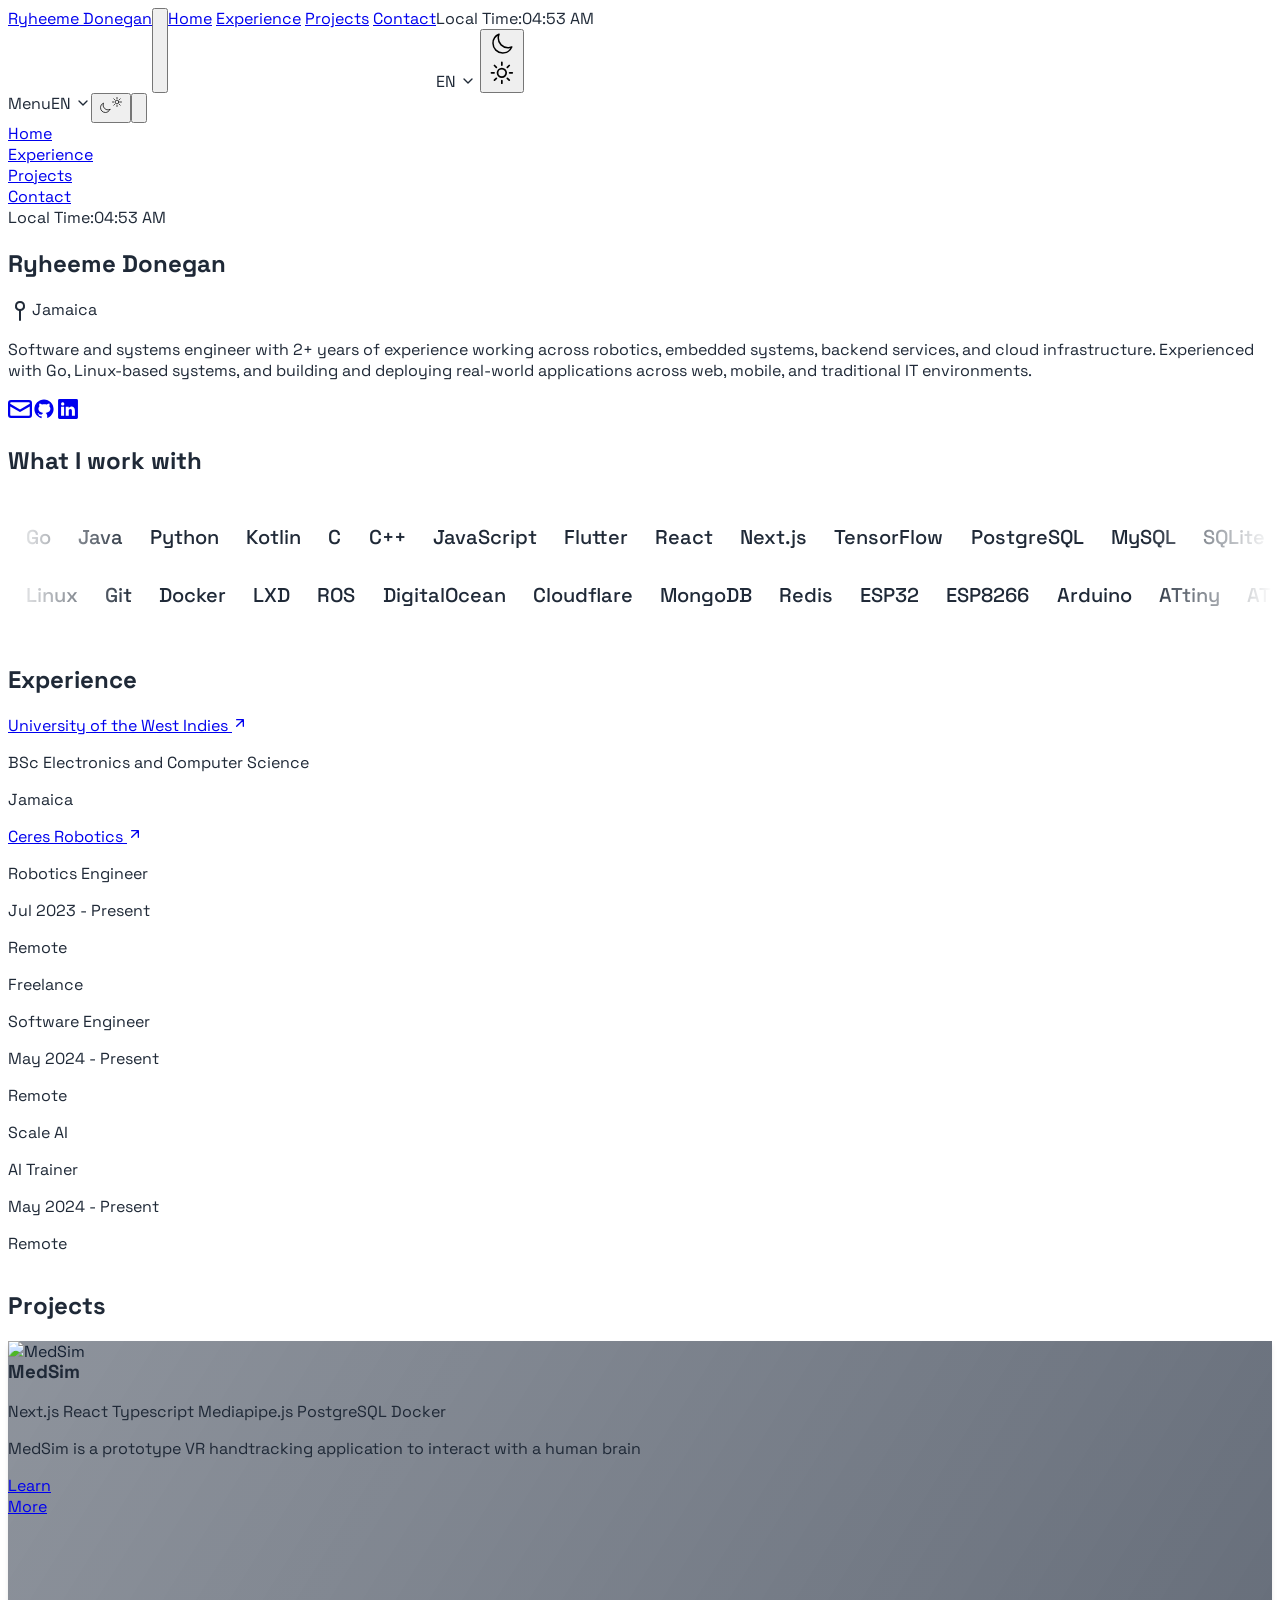
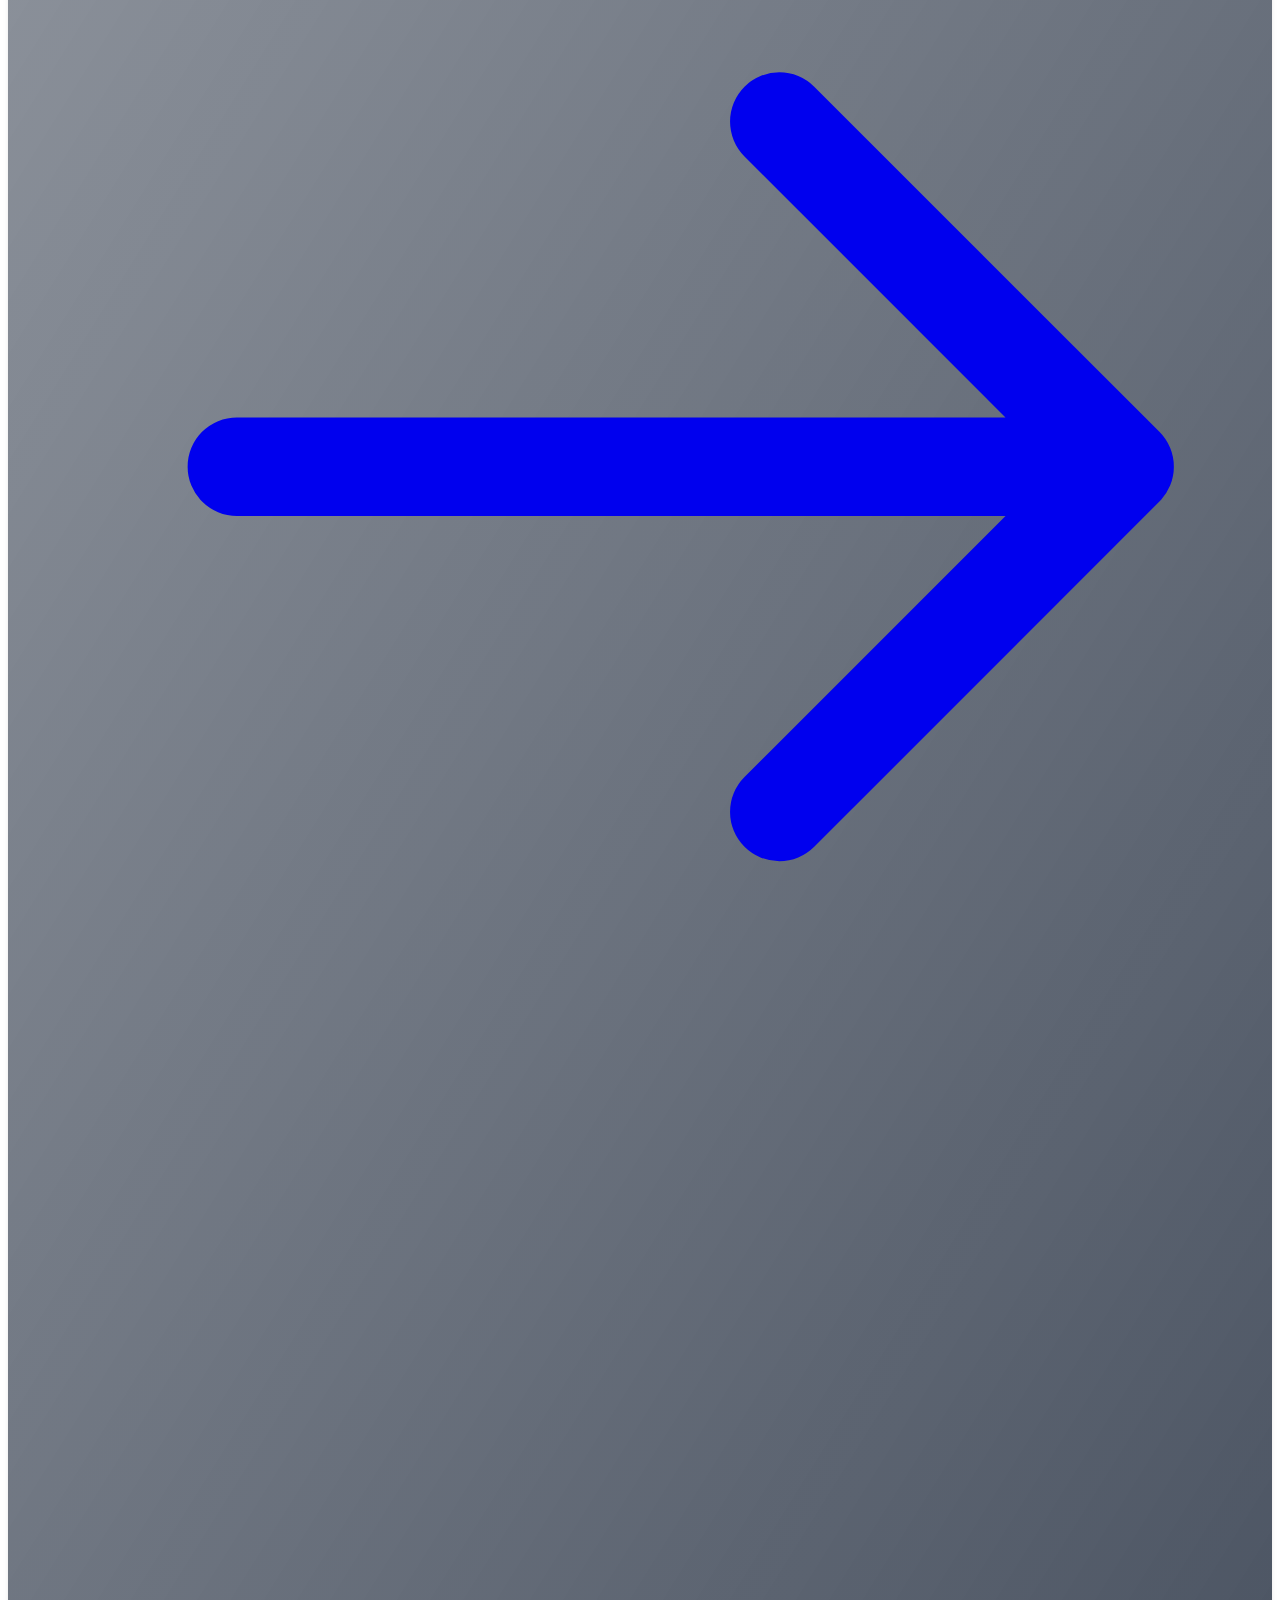
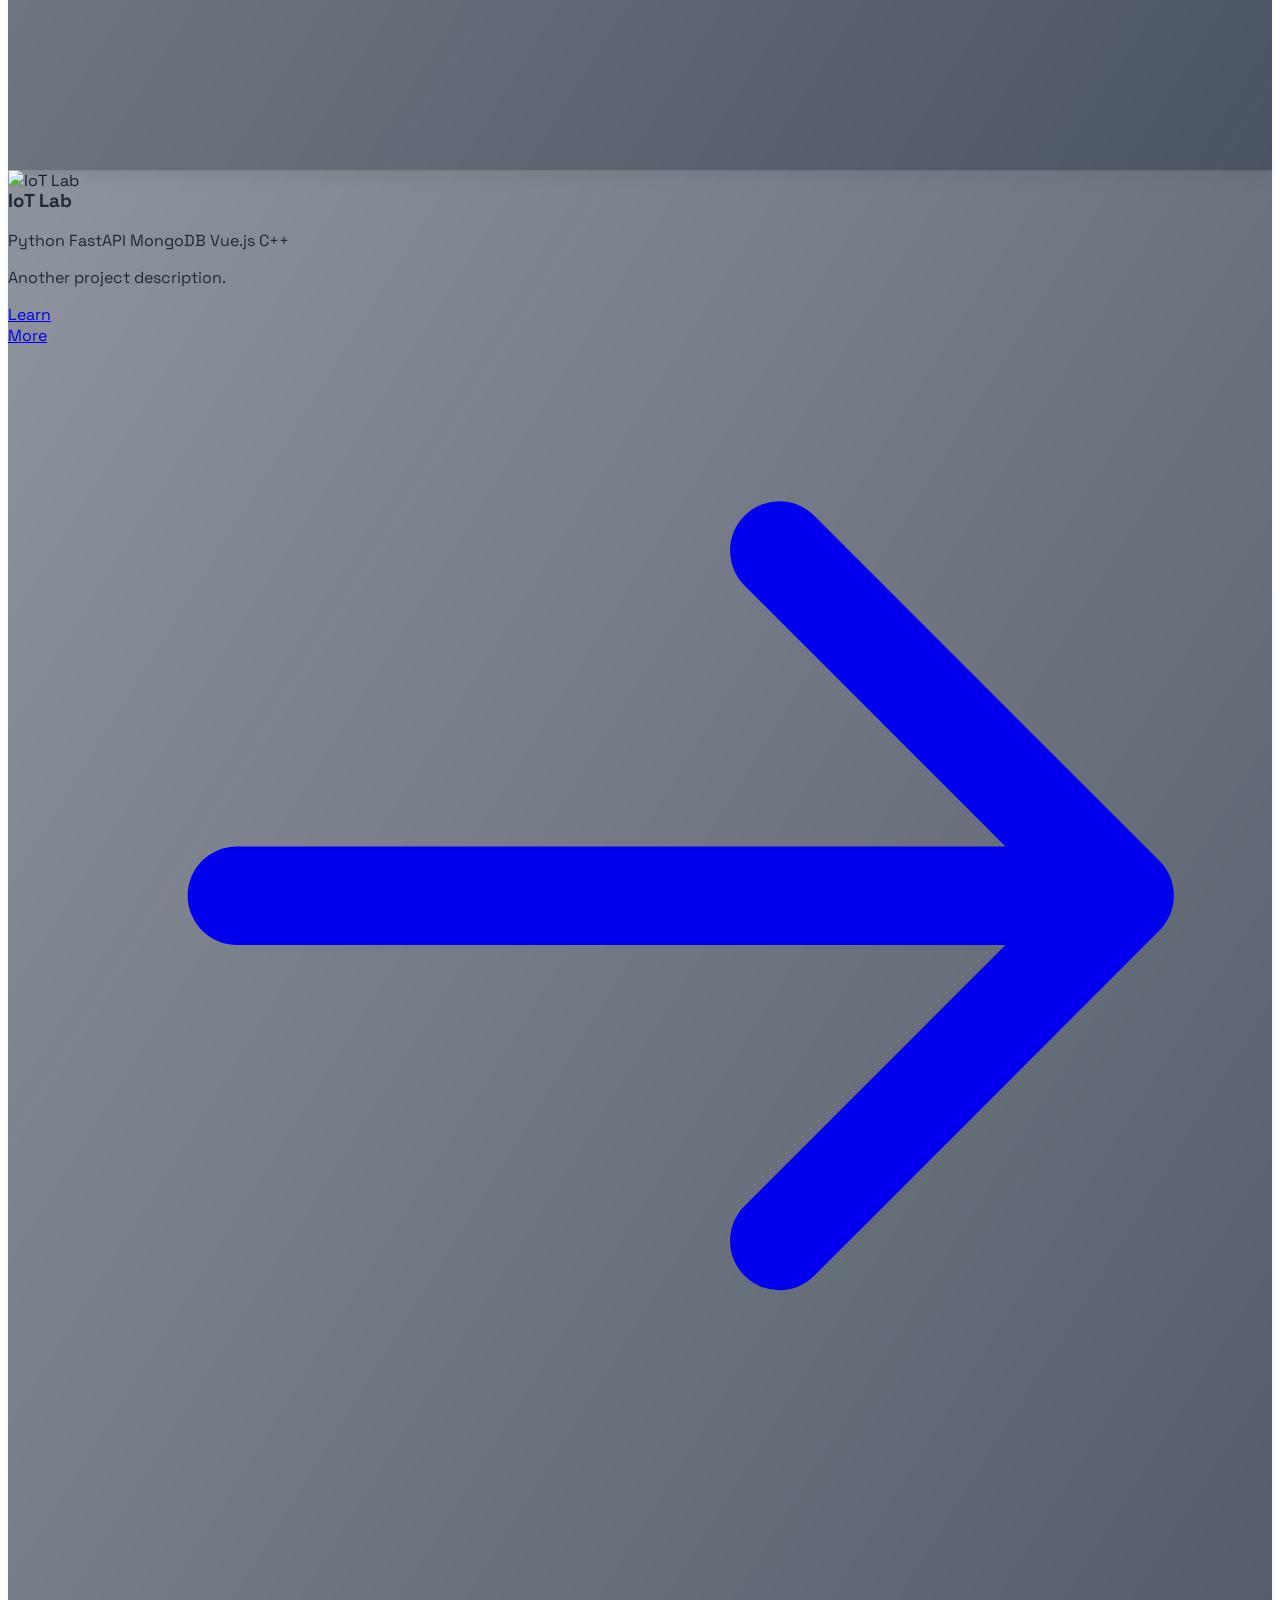
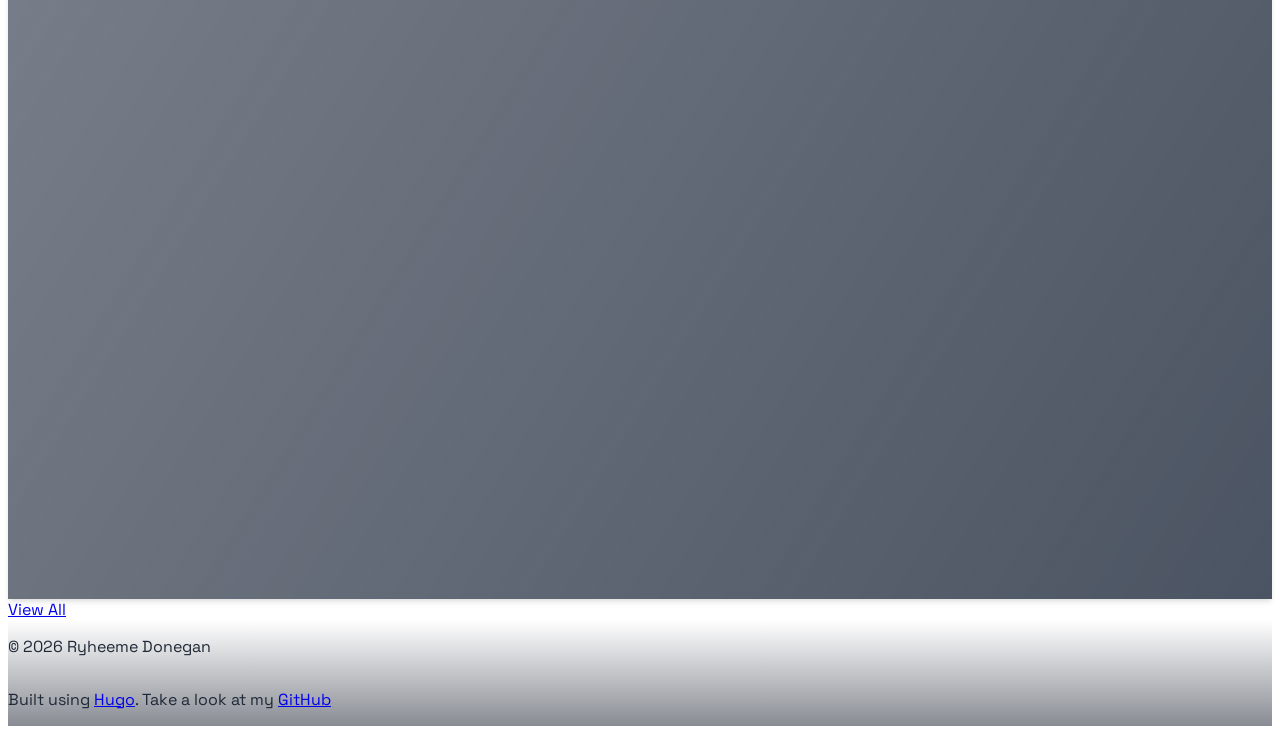
==== commit 0a383855: "new changes" ====
--- a/public/index.html
+++ b/public/index.html
@@ -1,75 +1,108 @@
-<!DOCTYPE html>
+<!doctype html>
 <html lang="en">
     <head>
 	<meta name="generator" content="Hugo 0.159.0"><script src="/personal-website/livereload.js?mindelay=10&amp;v=2&amp;port=1313&amp;path=personal-website/livereload" data-no-instant defer></script>
-        <meta charset="UTF-8">
-        <meta name="viewport" content="width=device-width, initial-scale=1.0">
-        <title>Ryheeme Donegan Personal Website</title>
-        
-        
-        <link rel="apple-touch-icon" sizes="180x180" href="http://localhost:1313/personal-website/favicon_io/apple-touch-icon.png">
-        <link rel="icon" type="image/png" sizes="32x32" href="http://localhost:1313/personal-website/favicon_io/favicon-32x32.png">
-        <link rel="icon" type="image/png" sizes="16x16" href="http://localhost:1313/personal-website/favicon_io/favicon-16x16.png">
-        <link rel="manifest" href="http://localhost:1313/personal-website/favicon_io/site.webmanifest">        
-        <link rel="preload" href="https://cdn.tailwindcss.com" as="script">
-        <link rel="preload" href="https://cdn.jsdelivr.net/gh/devicons/devicon@latest/devicon.min.css" as="style">            
+        <meta charset="UTF-8" />
+        <meta name="viewport" content="width=device-width, initial-scale=1.0" />
+        <title>
+            Ryheeme Donegan Personal Website
+        </title>
+
+        
+        <link
+            rel="apple-touch-icon"
+            sizes="180x180"
+            href="http://localhost:1313/personal-website/favicon_io/apple-touch-icon.png"
+        />
+        <link
+            rel="icon"
+            type="image/png"
+            sizes="32x32"
+            href="http://localhost:1313/personal-website/favicon_io/favicon-32x32.png"
+        />
+        <link
+            rel="icon"
+            type="image/png"
+            sizes="16x16"
+            href="http://localhost:1313/personal-website/favicon_io/favicon-16x16.png"
+        />
+        <link
+            rel="manifest"
+            href="http://localhost:1313/personal-website/favicon_io/site.webmanifest"
+        />
+        <link rel="preload" href="https://cdn.tailwindcss.com" as="script" />
+        <link
+            rel="preload"
+            href="https://cdn.jsdelivr.net/gh/devicons/devicon@latest/devicon.min.css"
+            as="style"
+        />
         <style>
-            html, body {
-                background-color: #FFFFFF; 
-                color: #1f2937; 
-            }
-            html.dark, html.dark body {
-                background-color: #121212; 
-                color: #f3f4f6; 
-            }
-            .border { 
-                border-color: #d4d4d8; 
+            html,
+            body {
+                background-color: #ffffff;
+                color: #1f2937;
+            }
+            html.dark,
+            html.dark body {
+                background-color: #121212;
+                color: #f3f4f6;
+            }
+            .border {
+                border-color: #d4d4d8;
             }
             html.dark .border {
-                border-color: #374151; 
+                border-color: #374151;
             }
             .carousel-item {
                 display: inline-block;
                 margin: 0 1rem;
-            }            
+            }
             .flex {
                 display: flex;
             }
             .flex-col {
                 flex-direction: column;
             }
-            
+
             @media (min-width: 768px) {
                 .md\:flex-row {
                     flex-direction: row;
                 }
             }
-            
+
             .tech-carousel {
                 overflow: hidden;
                 width: 100%;
                 padding: 1rem 0;
             }
-            
+
             .carousel-track {
                 white-space: nowrap;
             }
         </style>
-        
+
         <script src="https://cdn.tailwindcss.com"></script>
-        <link rel="stylesheet" type='text/css' href="https://cdn.jsdelivr.net/gh/devicons/devicon@latest/devicon.min.css" />
+        <link
+            rel="stylesheet"
+            type="text/css"
+            href="https://cdn.jsdelivr.net/gh/devicons/devicon@latest/devicon.min.css"
+        />
         <script>
-            if (localStorage.getItem('color-theme') === 'dark' || (!('color-theme' in localStorage) && window.matchMedia('(prefers-color-scheme: dark)').matches)) {
-                document.documentElement.classList.add('dark');
+            if (
+                localStorage.getItem("color-theme") === "dark" ||
+                (!("color-theme" in localStorage) &&
+                    window.matchMedia("(prefers-color-scheme: dark)").matches)
+            ) {
+                document.documentElement.classList.add("dark");
             } else {
-                document.documentElement.classList.remove('dark');
+                document.documentElement.classList.remove("dark");
             }
         </script>
         <style>
             :root {
                 color-scheme: light dark;
             }
-            
+
             .tech-icon {
                 filter: grayscale(100%) brightness(200%);
                 transition: all 0.3s ease;
@@ -77,7 +110,7 @@
             .tech-icon:hover {
                 filter: none;
             }
-            
+
             @keyframes scroll {
                 0% {
                     transform: translateX(0);
@@ -86,27 +119,29 @@
                     transform: translateX(-100%);
                 }
             }
-            
+
             .tech-carousel {
                 width: 100%;
                 padding: 1rem 0;
             }
-            
+
             .tech-track {
                 width: fit-content;
                 animation: scroll 20s linear infinite;
             }
-            
+
             .tech-track:hover {
                 animation-play-state: paused;
             }
-            
+
             .tech-slide {
                 float: left;
             }
         </style>
     </head>
-    <body class="min-h-screen bg-bg-primary-light dark:bg-bg-primary-dark text-text-primary-light dark:text-text-primary-dark">
+    <body
+        class="min-h-screen bg-bg-primary-light dark:bg-bg-primary-dark text-text-primary-light dark:text-text-primary-dark"
+    >
         
 <head>
     <link rel="stylesheet" type='text/css' href="https://cdn.jsdelivr.net/gh/devicons/devicon@latest/devicon.min.css" />
@@ -414,7 +449,6 @@
     });
 </script> 
         <main>
-            
 <head>
     <link rel="stylesheet" type='text/css' href="https://cdn.jsdelivr.net/gh/devicons/devicon@latest/devicon.min.css" />
 </head>
@@ -657,6 +691,26 @@
     <section>
         <h2 class="text-4xl font-bold mb-5">Experience</h2>
         <div class="space-y-4 max-w-3xl mx-auto">
+            
+            <div class="relative pl-8 before:content-[''] before:absolute before:left-0 before:top-0 before:w-[2px] before:h-full before:bg-gray-700 before:rounded-full">
+                
+                <div class="absolute -left-1.5 top-0 w-2 h-2 bg-gray-700 rounded-full"></div>
+                
+                <div class="text-gray-400 text-xl mb-1">
+                    
+                        <a href="https://www.mona.uwi.edu/" target="_blank" rel="noopener noreferrer" class="group inline-flex items-center gap-2 font-medium hover:text-accent-light dark:hover:text-accent-dark transition-colors duration-200">
+                            University of the West Indies
+                            <svg xmlns="http://www.w3.org/2000/svg" width="16" height="16" viewBox="0 0 24 24" fill="none" stroke="currentColor" stroke-width="2" stroke-linecap="round" stroke-linejoin="round" class="opacity-70 group-hover:opacity-100 transition-opacity duration-200">
+                                <path d="M7 17l9.2-9.2M17 17V7H7"/>
+                            </svg>
+                        </a>
+                    
+                </div>
+                <p class="text-2xl font-semibold">BSc Electronics and Computer Science</p>
+                <p class="text-gray-400 font-semibold"></p>
+                <p class="text-gray-400 text-sm"> Jamaica</p>
+                <p class="mt-2"></p>
+            </div>
             
             <div class="relative pl-8 before:content-[''] before:absolute before:left-0 before:top-0 before:w-[2px] before:h-full before:bg-gray-700 before:rounded-full">
                 
@@ -1041,8 +1095,7 @@
     }, 3000); 
 }
 </script>
-
-        </main>
+</main>
         
 <footer class="mt-32 text-center">
     <div class="max-w-3xl mx-auto">
@@ -1085,4 +1138,4 @@
     }
 </style> 
     </body>
-</html> +</html>
